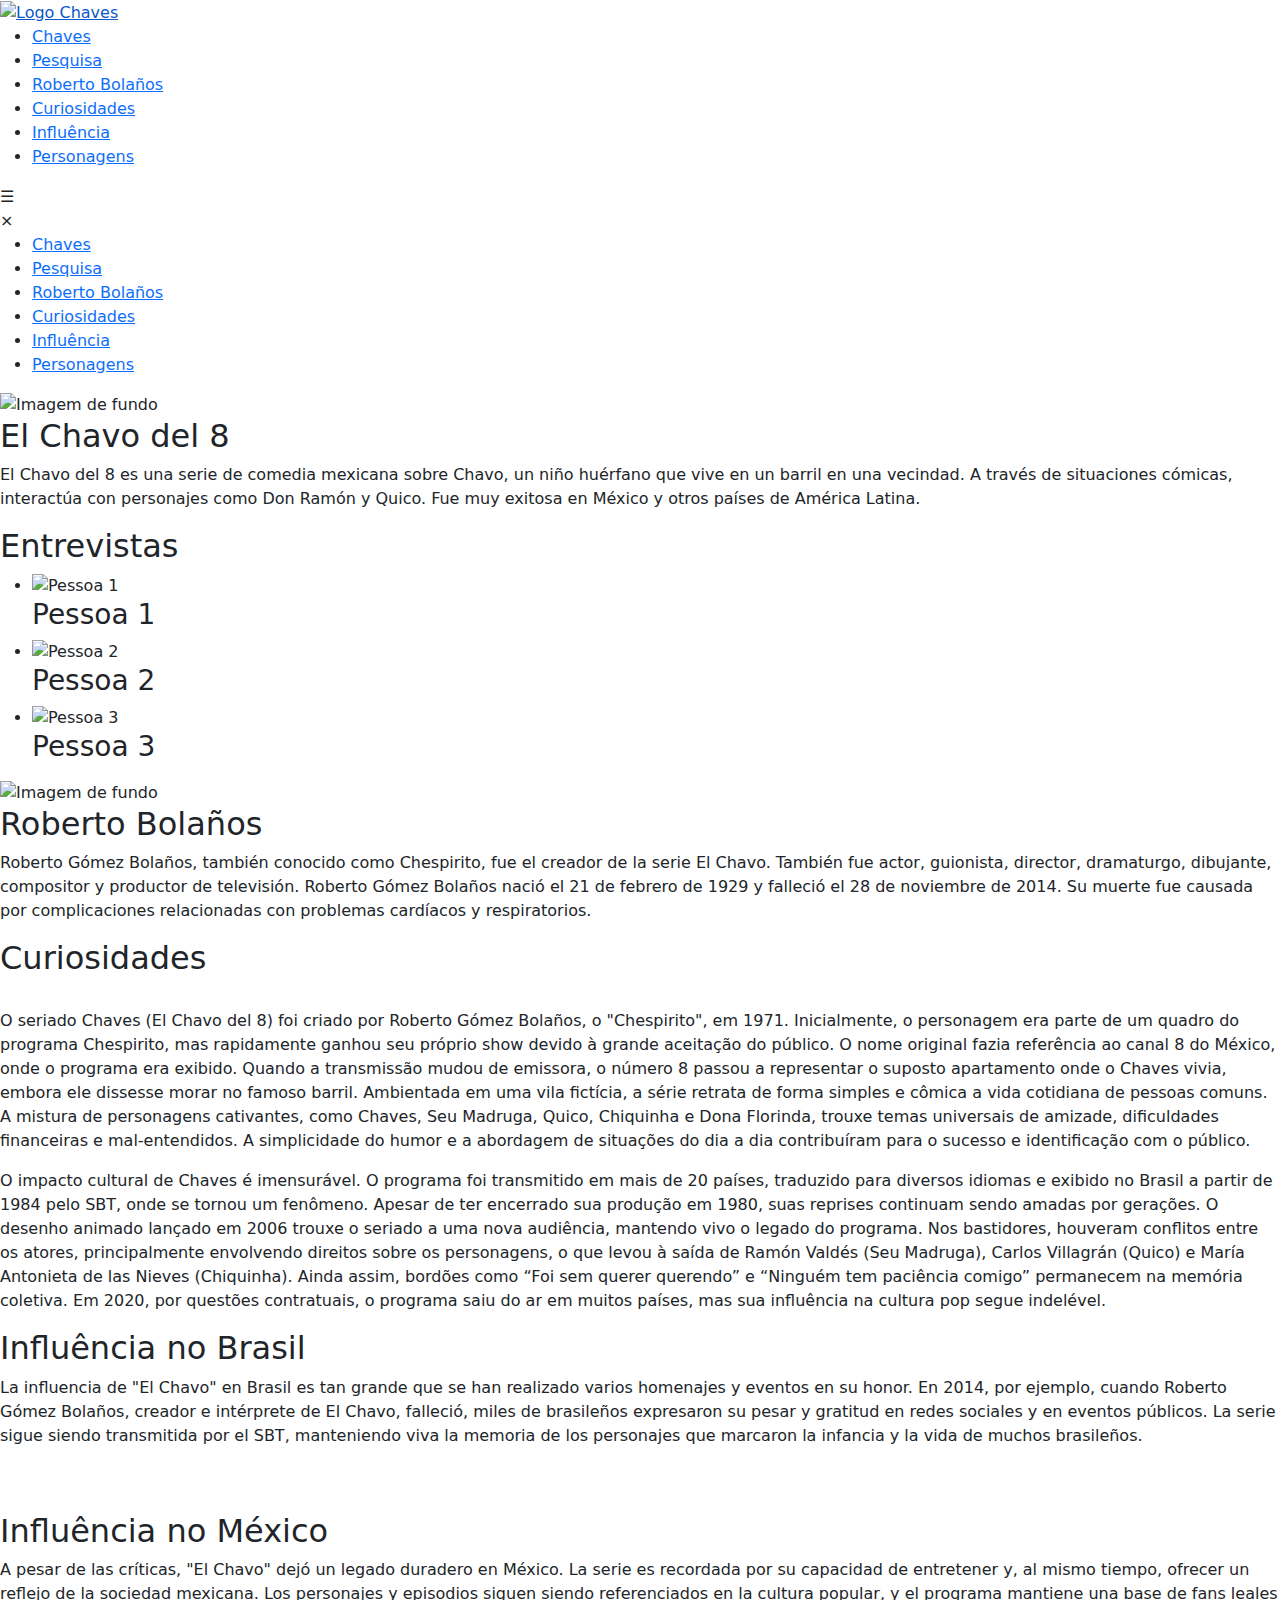
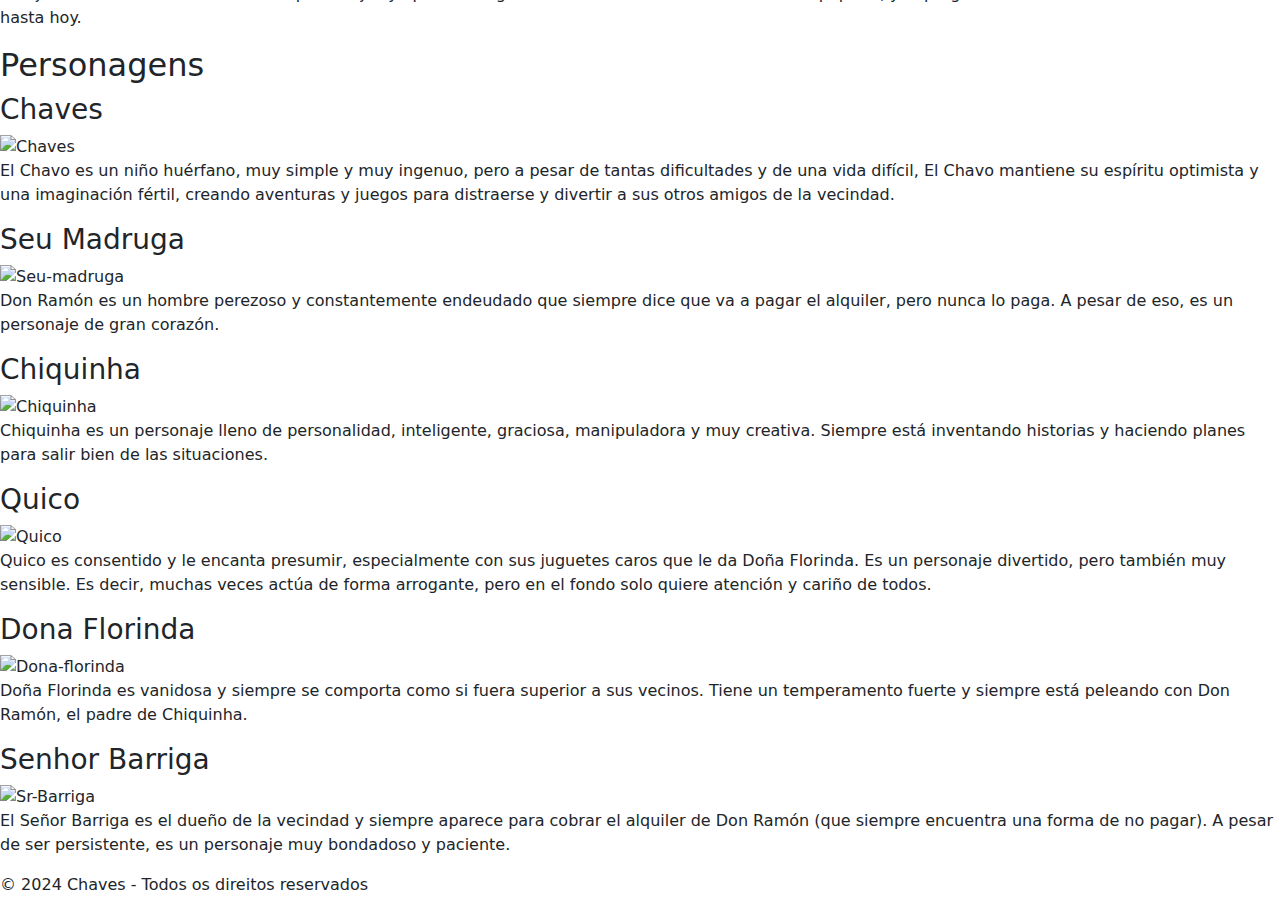
==== index.html @ 08358037 "Primeiro commit" ====
<!--Maria Isabel, Joyce, Mariana, Anna, Giovanna, Marcelo-->


<!DOCTYPE html>
<html lang="pt-br">
<head>
  <meta charset="UTF-8">
  <meta name="viewport" content="width=device-width, initial-scale=1.0">
  <link href="https://cdn.jsdelivr.net/npm/bootstrap@5.3.3/dist/css/bootstrap.min.css" rel="stylesheet" integrity="sha384-QWTKZyjpPEjISv5WaRU9OFeRpok6YctnYmDr5pNlyT2bRjXh0JMhjY6hW+ALEwIH" crossorigin="anonymous">
    <script src="https://cdn.jsdelivr.net/npm/bootstrap@5.3.3/dist/js/bootstrap.bundle.min.js" integrity="sha384-YvpcrYf0tY3lHB60NNkmXc5s9fDVZLESaAA55NDzOxhy9GkcIdslK1eN7N6jIeHz" crossorigin="anonymous" defer></script>
    <link rel="stylesheet" href="https://cdn.jsdelivr.net/npm/bootstrap-icons@1.11.3/font/bootstrap-icons.min.css">
  <title>Chaves</title>
  <link rel="stylesheet" href="style.css">
</head>
<body>
  <!-- Header -->
  <header>
    <div class="logo">
        <a href="#main"><img src="img/Barril.png" alt="Logo Chaves"></a>
    </div>
    <nav>
      <ul>
        <li class="navLink"><a href="#main">Chaves</a></li>
        <li class="navLink"><a href="#pesquisa">Pesquisa</a></li>
        <li class="navLink"><a href="#roberto">Roberto Bolaños</a></li>
        <li class="navLink"><a href="#Curio">Curiosidades</a></li>
        <li class="navLink"><a href="#influencia">Influência</a></li>
        <li class="navLink"><a href="#personagens">Personagens</a></li>
      </ul>
    </nav>
    <div class="hamburger" id="hamburger" onclick="click()"> &#9776;
    </div>
  </header>

  <section id="Menu" class="hide">
    <span class="closeMenu" onclick="fechar()">&times;</span>
    <nav id="navHamburguer">
        <ul>
            <li class="navLink" onclick="link()"><a href="#main">Chaves</a></li>
            <li class="navLink" onclick="link()"><a href="#pesquisa">Pesquisa</a></li>
            <li class="navLink" onclick="link()"><a href="#roberto">Roberto Bolaños</a></li>
            <li class="navLink" onclick="link()"><a href="#curiosidades">Curiosidades</a></li>
            <li class="navLink" onclick="link()"><a href="#influencia">Influência</a></li>
            <li class="navLink" onclick="link()"><a href="#personagens">Personagens</a></li>
        </ul>
      </nav>
  </section>

  <!-- Main -->

  <main id="main">

    <section class="inicio">

        <img src="img/chavesssss.jpg" alt="Imagem de fundo" class="imagemfundo">

        <div class="texto-sobre-imagem">
            <h2>El Chavo del 8</h2>

            <p>El Chavo del 8 es una serie de comedia mexicana sobre Chavo, un niño huérfano que vive en un barril en una vecindad. A través de situaciones cómicas, interactúa con personajes como Don Ramón y Quico. Fue muy exitosa en México y otros países de América Latina.</p>
        </div>
    </section>
    
<!--Entrevistas-->

  <!-- Entrevistas -->
<section class="pessoas" id="pesquisa">
    <h2>Entrevistas</h2>
    <ul class="pesq">
        <li>
            <img src="img/avatar1.webp" alt="Pessoa 1" class="image-pessoa open-modal" data-target="modal1">
            <span class="texto-pessoa">
                <h3>Pessoa 1</h3>
            </span>
        </li>
        <li>
            <img src="img/avatar2.png" alt="Pessoa 2" class="image-pessoa open-modal" data-target="modal2">
            <span class="texto-pessoa">
                <h3>Pessoa 2</h3>
            </span>
        </li>
        <li>
            <img src="img/avatar3.png" alt="Pessoa 3" class="image-pessoa open-modal" data-target="modal3">
            <span class="texto-pessoa">
                <h3>Pessoa 3</h3>
            </span>
        </li>
    </ul>

    
</section>

<section class="bolanos" id="roberto">

        <img src="img/bolanos2.png" alt="Imagem de fundo" id="bolanos" class="bolanosFundo">

        <div class="texto-sobre-imagemBolanos">
            <h2>Roberto Bolaños</h2>

            <p>
                Roberto Gómez Bolaños, también conocido como Chespirito, fue el creador de la serie El Chavo.
                También fue actor, guionista, director, dramaturgo, dibujante, compositor y productor de televisión.
                Roberto Gómez Bolaños nació el 21 de febrero de 1929 y falleció el 28 de noviembre de 2014.
                Su muerte fue causada por complicaciones relacionadas con problemas cardíacos y respiratorios. 
            </p>
        </div>
    </section>

<!-- Modals -->
<div id="modal1" class="modal">
    <div class="modal-content">
        <span class="close">&times;</span>
        <h2>¿Qué impacto tuvo esta serie en tu infancia/adolescencia?</h2>
        <p>Cuando era niño, la serie era una válvula de escape para una realidad no tan agradable, dejándome contento. Hoy en día, veo algunas críticas que me hacen reflexionar sobre mí mismo, aunque esas bromas escritas hace tanto tiempo todavía me hagan reír y continúan trayendo críticas que se ajustan al mundo actual.</p>
    </div>
</div>

<div id="modal2" class="modal">
    <div class="modal-content">
        <span class="close">&times;</span>
        <h2>¿Cuál fue el impacto de 'Chaves' en tu infancia? ¿Cómo influyó la serie en tu visión del mundo?</h2>
        <p>Cuando era niño, 'Chaves' era una de mis series favoritas. Siempre la veía con mi familia, y eso se convirtió en un momento de unión. Las situaciones cómicas y, al mismo tiempo, la inocencia de los personajes me enseñaron la importancia de mantener una actitud positiva ante la vida, incluso cuando las cosas no salen como esperamos. Además, los valores de amistad y honestidad transmitidos por Chaves y sus amigos continúan conmigo hasta hoy. La serie me hizo darme cuenta de que, a pesar de las dificultades, siempre hay espacio para la alegría y la solidaridad.</p>
    </div>
</div>

<div id="modal3" class="modal">
    <div class="modal-content">
        <span class="close">&times;</span>
        <h2>¿Cómo influyó la serie 'Chaves' en tu percepción sobre el humor y la crítica social?</h2>
        <p>La serie 'Chaves' me enseñó que el humor puede ser una herramienta poderosa para reflexionar sobre la sociedad. Aunque las bromas y las situaciones graciosas eran muy simples, siempre tenían un fondo de crítica social sutil, como las relaciones de poder entre los personajes o cómo las dificultades de la vida se trataban con ligereza. Crecí entendiendo que el humor no solo sirve para hacer reír a la gente, sino también para provocar reflexión y empatía. 'Chaves' me mostró que el humor no es solo para hacer reír, sino también para cuestionar ciertas realidades y ofrecer consuelo.</p>
    </div>
</div>

<div id="Curio"></div>
<div id="Curiosidades">
    <h2>Curiosidades</h2>
    <div id="displaycurio">
    <div>
        <img src="img/chavesgrupo.avif" alt="" class="imageCuri"> 
    </div>
    <div class="contentTxt">
        <p>
            O seriado Chaves (El Chavo del 8) foi criado por Roberto Gómez Bolaños, o "Chespirito", em 1971. Inicialmente, o personagem era parte de um quadro do programa Chespirito, mas rapidamente ganhou seu próprio show devido à grande aceitação do público. O nome original fazia referência ao canal 8 do México, onde o programa era exibido. Quando a transmissão mudou de emissora, o número 8 passou a representar o suposto apartamento onde o Chaves vivia, embora ele dissesse morar no famoso barril.
            Ambientada em uma vila fictícia, a série retrata de forma simples e cômica a vida cotidiana de pessoas comuns. A mistura de personagens cativantes, como Chaves, Seu Madruga, Quico, Chiquinha e Dona Florinda, trouxe temas universais de amizade, dificuldades financeiras e mal-entendidos. A simplicidade do humor e a abordagem de situações do dia a dia contribuíram para o sucesso e identificação com o público.
        </p>
    </div>
    </div>
    <div class="contentTxt">
    <p>
        O impacto cultural de Chaves é imensurável. O programa foi transmitido em mais de 20 países, traduzido para diversos idiomas e exibido no Brasil a partir de 1984 pelo SBT, onde se tornou um fenômeno. Apesar de ter encerrado sua produção em 1980, suas reprises continuam sendo amadas por gerações. O desenho animado lançado em 2006 trouxe o seriado a uma nova audiência, mantendo vivo o legado do programa.
        Nos bastidores, houveram conflitos entre os atores, principalmente envolvendo direitos sobre os personagens, o que levou à saída de Ramón Valdés (Seu Madruga), Carlos Villagrán (Quico) e María Antonieta de las Nieves (Chiquinha). Ainda assim, bordões como “Foi sem querer querendo” e “Ninguém tem paciência comigo” permanecem na memória coletiva. Em 2020, por questões contratuais, o programa saiu do ar em muitos países, mas sua influência na cultura pop segue indelével.
    </p>
   </div>
</div>

   <!--InfluÊNCIAS-->

<section class="influencia" id="influencia">

    <div class="conteudo">
        <div class="texto">
            <h2>Influência no Brasil</h2>
            <p>La influencia de "El Chavo" en Brasil es tan grande que se han realizado varios homenajes y eventos en su honor. En 2014, por ejemplo, cuando Roberto Gómez Bolaños, creador e intérprete de El Chavo, falleció, miles de brasileños expresaron su pesar y gratitud en redes sociales y en eventos públicos. La serie sigue siendo transmitida por el SBT, manteniendo viva la memoria de los personajes que marcaron la infancia y la vida de muchos brasileños.</p>
        </div>
        <div class="carousel slide carousel-fade carousel-dark img"   data-bs-ride="carousel" id="ads" data-bs-touch="false">
            <div class="carousel-inner">
                <div class="carousel-item active" data-bs-interval="3000">
                    <img src="img/brasil3.png" class="fundobrasil" alt="">
                </div>
                <div class="carousel-item"  data-bs-interval="3000">
                    <img src="img/brasil2.jpeg"  class="fundobrasil" alt="" class="d-block w-100">
                </div>
    
                <div class="carousel-item"  data-bs-interval="3000">
                    <img src="img/Brasil.jpg"  class="fundobrasil">    
                </div>
            </div>
        </div>
        
    </div>


</section>


<section class="influencia2">
    <div class="conteudo2">
        <div class="carousel slide carousel-fade carousel-dark img2" data-bs-ride="carousel" id="ads" data-bs-touch="false">
            <div class="carousel-inner">
                <div class="carousel-item active" data-bs-interval="3000">
                    <img src="img/Mexico.jpeg" class="fundomexico" alt="">
                </div>
                <div class="carousel-item" data-bs-interval="3000">
                    <img src="img/mexico2.jpg" class="fundomexico" alt="" class="d-block w-100">
                </div>
    
                <div class="carousel-item" data-bs-interval="3000">
                    <img src="img/mexico3.jpg" class="fundomexico">    
                </div>
            </div>
        </div>
        <div class="texto2">
            <h2>Influência no México</h2>
            <p>A pesar de las críticas, "El Chavo" dejó un legado duradero en México. La serie es recordada por su capacidad de entretener y, al mismo tiempo, ofrecer un reflejo de la sociedad mexicana. Los personajes y episodios siguen siendo referenciados en la cultura popular, y el programa mantiene una base de fans leales hasta hoy.</p>
        </div>
    </div>
</section>

 


<!--Cartões-->

<div class="textocartao" id="personagens">
    <h2>Personagens</h2>
</div>

<section class="cartoes">

 

    <div class="cartoestotal">

        <div class="cartao">
            <h3>Chaves</h3>
            <img src="img/chaves.jpg" alt="Chaves">
        <p>El Chavo es un niño huérfano, muy simple y muy ingenuo, pero a pesar de tantas dificultades y de una vida difícil, El Chavo mantiene su espíritu optimista y una imaginación fértil, creando aventuras y juegos para distraerse y divertir a sus otros amigos de la vecindad.</p>
        </div>

        <div class="cartao">
            <h3>Seu Madruga</h3>
            <img src="img/seumadruga.png" alt="Seu-madruga">
            <p>Don Ramón es un hombre perezoso y constantemente endeudado que siempre dice que va a pagar el alquiler, pero nunca lo paga. A pesar de eso, es un personaje de gran corazón.</p>
        </div>

        <div class="cartao">
            <h3>Chiquinha</h3>
            <img src="img/chiquinha.png" alt="Chiquinha">
            <p>Chiquinha es un personaje lleno de personalidad, inteligente, graciosa, manipuladora y muy creativa. Siempre está inventando historias y haciendo planes para salir bien de las situaciones.</p>
        </div>

    </div>

</section>



<section class="cartoes2">

    <div class="cartoestotal2">

        <div class="cartao">
            <h3>Quico</h3>
            <img src="img/quico.webp" alt="Quico">
            <p>Quico es consentido y le encanta presumir, especialmente con sus juguetes caros que le da Doña Florinda. Es un personaje divertido, pero también muy sensible.  Es decir, muchas veces actúa de forma arrogante, pero en el fondo solo quiere atención y cariño de todos.</p>
        </div>

        <div class="cartao">
            <h3>Dona Florinda</h3>
            <img src="img/donaflorinda.webp" alt="Dona-florinda">
            <p>Doña Florinda es vanidosa y siempre se comporta como si fuera superior a sus vecinos. Tiene un temperamento fuerte y siempre está peleando con Don Ramón, el padre de Chiquinha. </p>
        </div>

        <div class="cartao">
            <h3>Senhor Barriga</h3>
            <img src="img/srbarriga.jpg" alt="Sr-Barriga">
            <p>El Señor Barriga es el dueño de la vecindad y siempre aparece para cobrar el alquiler de Don Ramón (que siempre encuentra una forma de no pagar). A pesar de ser persistente, es un personaje muy bondadoso y paciente.</p>
        </div>

    </div>

</section>

  </main>

  <!-- Rodapé -->
  <footer>
    <p>&copy; 2024 Chaves - Todos os direitos reservados</p>
  </footer>
  <script src="script.js"></script>

</body>
</html>
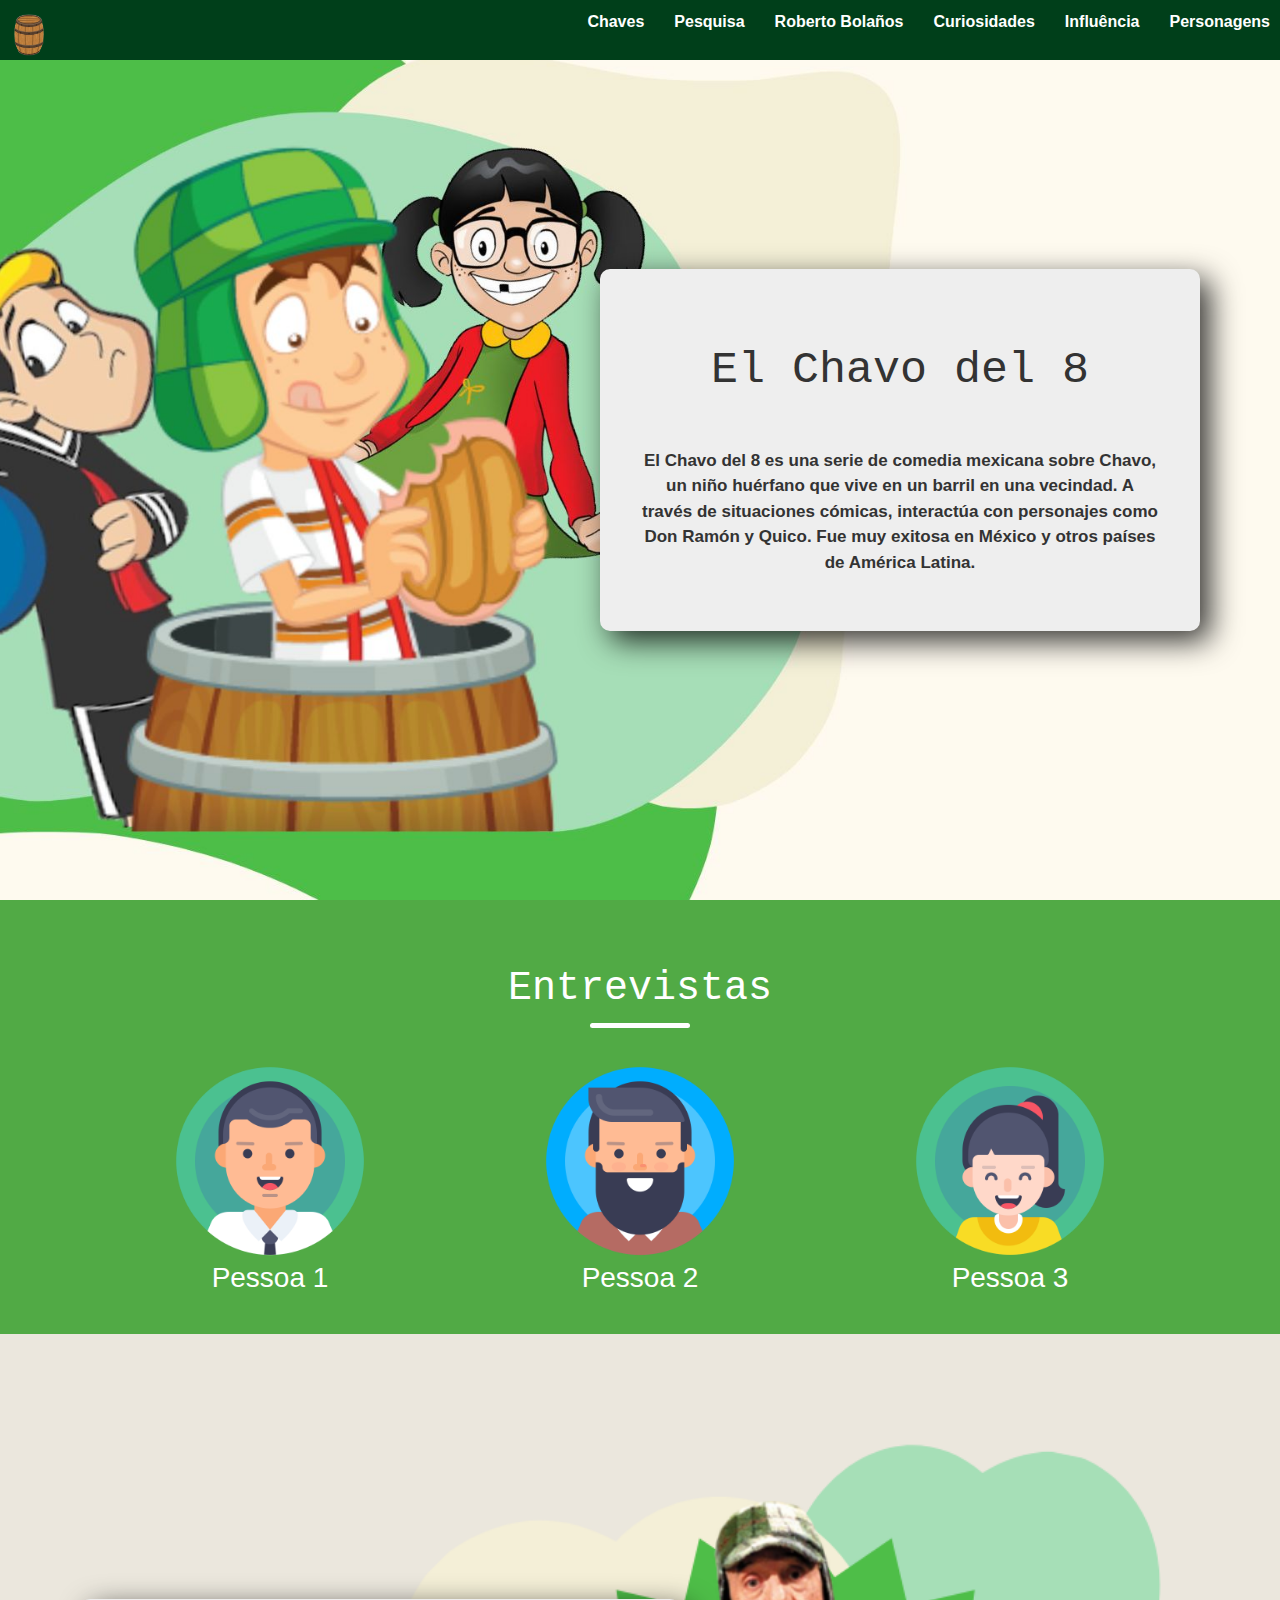
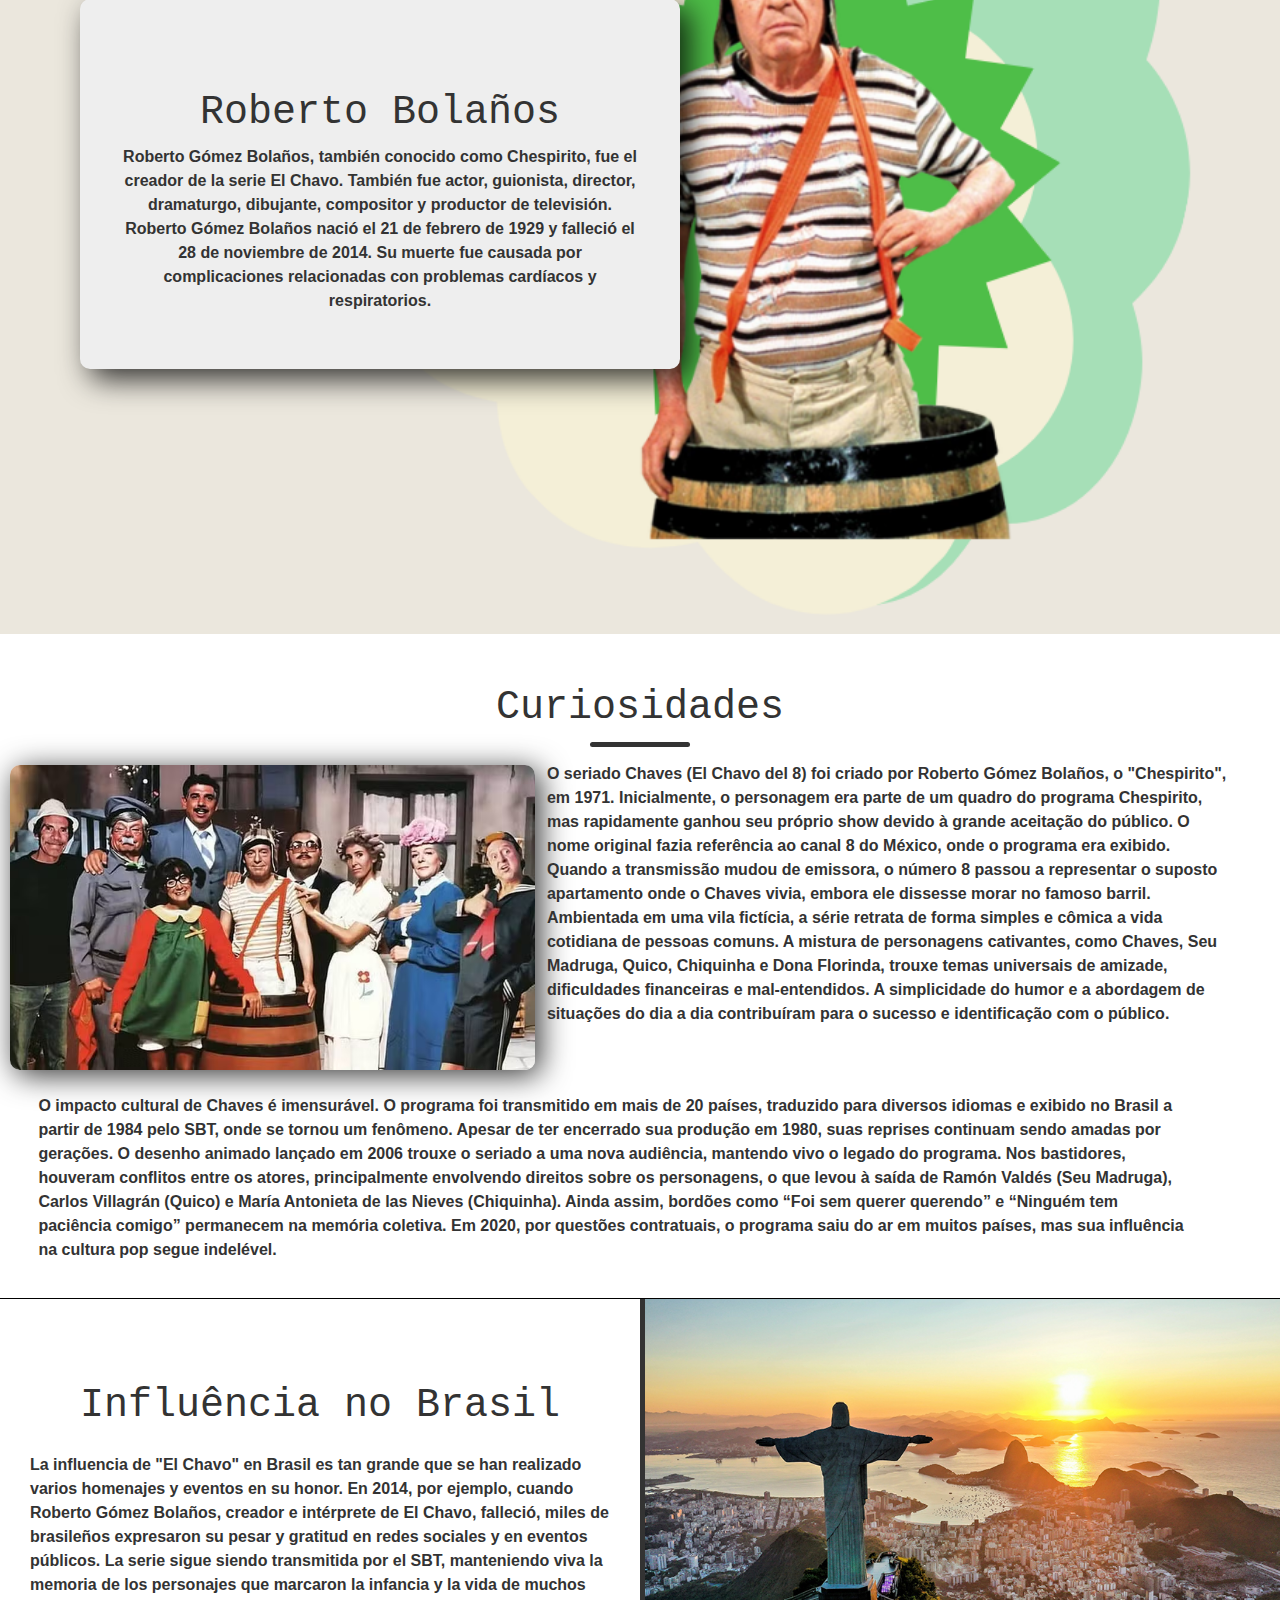
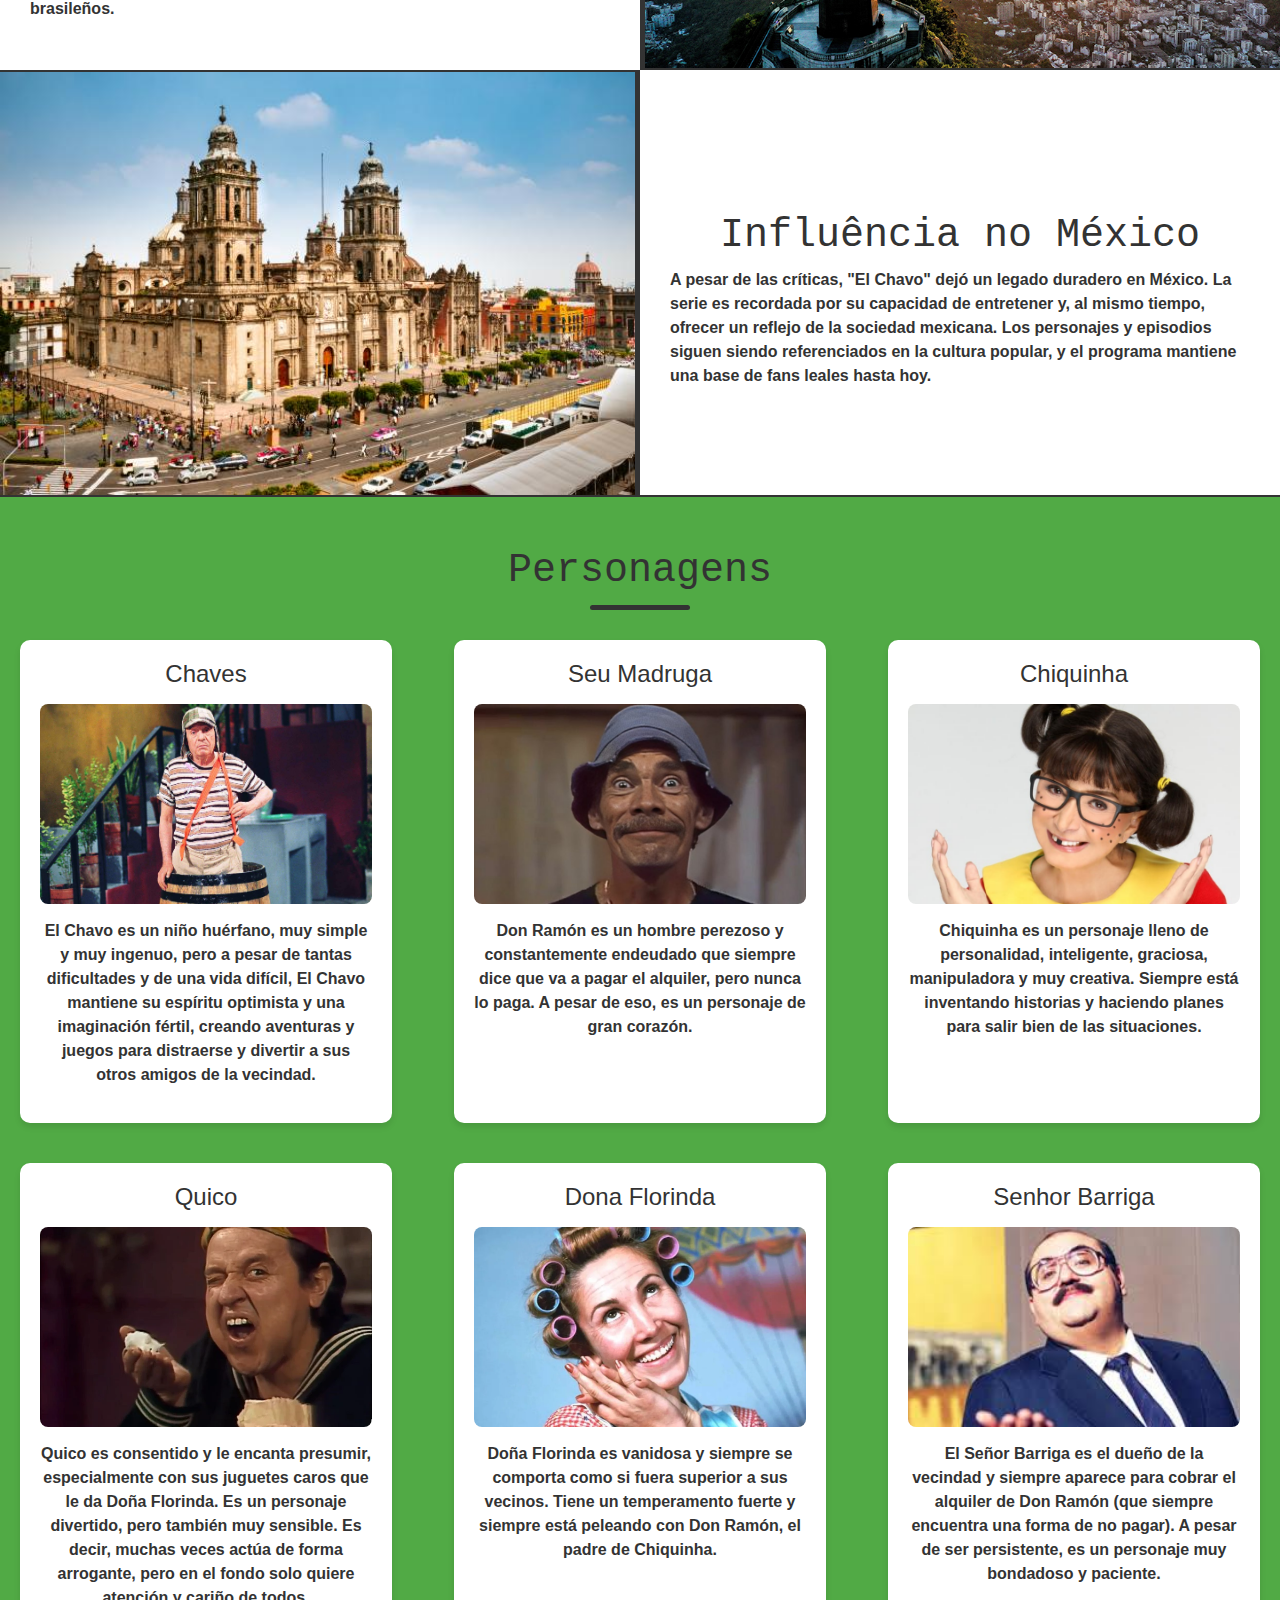
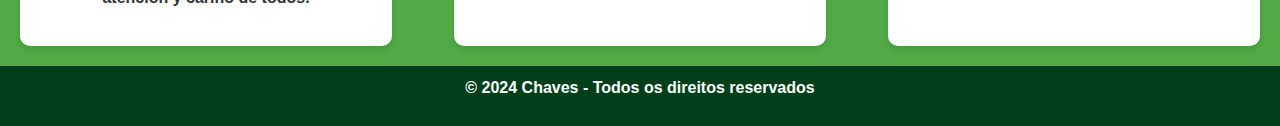
==== commit 85fa8d8b: "Fotos adicionadas" ====
--- a/index.html
+++ b/index.html
@@ -10,13 +10,13 @@
     <script src="https://cdn.jsdelivr.net/npm/bootstrap@5.3.3/dist/js/bootstrap.bundle.min.js" integrity="sha384-YvpcrYf0tY3lHB60NNkmXc5s9fDVZLESaAA55NDzOxhy9GkcIdslK1eN7N6jIeHz" crossorigin="anonymous" defer></script>
     <link rel="stylesheet" href="https://cdn.jsdelivr.net/npm/bootstrap-icons@1.11.3/font/bootstrap-icons.min.css">
   <title>Chaves</title>
-  <link rel="stylesheet" href="style.css">
+  <link rel="stylesheet" href="../Site espanhol chaves/style.css">
 </head>
 <body>
   <!-- Header -->
   <header>
     <div class="logo">
-        <a href="#main"><img src="img/Barril.png" alt="Logo Chaves"></a>
+        <a href="#main"><img src="Site espanhol chaves/img/Barril.png" alt="Logo Chaves"></a>
     </div>
     <nav>
       <ul>
@@ -52,7 +52,7 @@
 
     <section class="inicio">
 
-        <img src="img/chavesssss.jpg" alt="Imagem de fundo" class="imagemfundo">
+        <img src="Site espanhol chaves/img/chavesssss.jpg" alt="Imagem de fundo" class="imagemfundo">
 
         <div class="texto-sobre-imagem">
             <h2>El Chavo del 8</h2>
@@ -68,19 +68,19 @@
     <h2>Entrevistas</h2>
     <ul class="pesq">
         <li>
-            <img src="img/avatar1.webp" alt="Pessoa 1" class="image-pessoa open-modal" data-target="modal1">
+            <img src="Site espanhol chaves/img/avatar1.webp" alt="Pessoa 1" class="image-pessoa open-modal" data-target="modal1">
             <span class="texto-pessoa">
                 <h3>Pessoa 1</h3>
             </span>
         </li>
         <li>
-            <img src="img/avatar2.png" alt="Pessoa 2" class="image-pessoa open-modal" data-target="modal2">
+            <img src="Site espanhol chaves/img/avatar2.png" alt="Pessoa 2" class="image-pessoa open-modal" data-target="modal2">
             <span class="texto-pessoa">
                 <h3>Pessoa 2</h3>
             </span>
         </li>
         <li>
-            <img src="img/avatar3.png" alt="Pessoa 3" class="image-pessoa open-modal" data-target="modal3">
+            <img src="Site espanhol chaves/img/avatar3.png" alt="Pessoa 3" class="image-pessoa open-modal" data-target="modal3">
             <span class="texto-pessoa">
                 <h3>Pessoa 3</h3>
             </span>
@@ -92,7 +92,7 @@
 
 <section class="bolanos" id="roberto">
 
-        <img src="img/bolanos2.png" alt="Imagem de fundo" id="bolanos" class="bolanosFundo">
+        <img src="Site espanhol chaves/img/bolanos2.png" alt="Imagem de fundo" id="bolanos" class="bolanosFundo">
 
         <div class="texto-sobre-imagemBolanos">
             <h2>Roberto Bolaños</h2>
@@ -136,7 +136,7 @@
     <h2>Curiosidades</h2>
     <div id="displaycurio">
     <div>
-        <img src="img/chavesgrupo.avif" alt="" class="imageCuri"> 
+        <img src="Site espanhol chaves/img/chavesgrupo.avif" alt="" class="imageCuri"> 
     </div>
     <div class="contentTxt">
         <p>
@@ -165,14 +165,14 @@
         <div class="carousel slide carousel-fade carousel-dark img"   data-bs-ride="carousel" id="ads" data-bs-touch="false">
             <div class="carousel-inner">
                 <div class="carousel-item active" data-bs-interval="3000">
-                    <img src="img/brasil3.png" class="fundobrasil" alt="">
+                    <img src="Site espanhol chaves/img/brasil3.png" class="fundobrasil" alt="">
                 </div>
                 <div class="carousel-item"  data-bs-interval="3000">
-                    <img src="img/brasil2.jpeg"  class="fundobrasil" alt="" class="d-block w-100">
+                    <img src="Site espanhol chaves/img/brasil2.jpeg"  class="fundobrasil" alt="" class="d-block w-100">
                 </div>
     
                 <div class="carousel-item"  data-bs-interval="3000">
-                    <img src="img/Brasil.jpg"  class="fundobrasil">    
+                    <img src="Site espanhol chaves/img/Brasil.jpg"  class="fundobrasil">    
                 </div>
             </div>
         </div>
@@ -188,14 +188,14 @@
         <div class="carousel slide carousel-fade carousel-dark img2" data-bs-ride="carousel" id="ads" data-bs-touch="false">
             <div class="carousel-inner">
                 <div class="carousel-item active" data-bs-interval="3000">
-                    <img src="img/Mexico.jpeg" class="fundomexico" alt="">
+                    <img src="Site espanhol chaves/img/Mexico.jpeg" class="fundomexico" alt="">
                 </div>
                 <div class="carousel-item" data-bs-interval="3000">
-                    <img src="img/mexico2.jpg" class="fundomexico" alt="" class="d-block w-100">
+                    <img src="Site espanhol chaves/img/mexico2.jpg" class="fundomexico" alt="" class="d-block w-100">
                 </div>
     
                 <div class="carousel-item" data-bs-interval="3000">
-                    <img src="img/mexico3.jpg" class="fundomexico">    
+                    <img src="Site espanhol chaves/img/mexico3.jpg" class="fundomexico">    
                 </div>
             </div>
         </div>
@@ -223,19 +223,19 @@
 
         <div class="cartao">
             <h3>Chaves</h3>
-            <img src="img/chaves.jpg" alt="Chaves">
+            <img src="Site espanhol chaves/img/chaves.jpg" alt="Chaves">
         <p>El Chavo es un niño huérfano, muy simple y muy ingenuo, pero a pesar de tantas dificultades y de una vida difícil, El Chavo mantiene su espíritu optimista y una imaginación fértil, creando aventuras y juegos para distraerse y divertir a sus otros amigos de la vecindad.</p>
         </div>
 
         <div class="cartao">
             <h3>Seu Madruga</h3>
-            <img src="img/seumadruga.png" alt="Seu-madruga">
+            <img src="Site espanhol chaves/img/seumadruga.png" alt="Seu-madruga">
             <p>Don Ramón es un hombre perezoso y constantemente endeudado que siempre dice que va a pagar el alquiler, pero nunca lo paga. A pesar de eso, es un personaje de gran corazón.</p>
         </div>
 
         <div class="cartao">
             <h3>Chiquinha</h3>
-            <img src="img/chiquinha.png" alt="Chiquinha">
+            <img src="Site espanhol chaves/img/chiquinha.png" alt="Chiquinha">
             <p>Chiquinha es un personaje lleno de personalidad, inteligente, graciosa, manipuladora y muy creativa. Siempre está inventando historias y haciendo planes para salir bien de las situaciones.</p>
         </div>
 
@@ -251,19 +251,19 @@
 
         <div class="cartao">
             <h3>Quico</h3>
-            <img src="img/quico.webp" alt="Quico">
+            <img src="Site espanhol chaves/img/quico.webp" alt="Quico">
             <p>Quico es consentido y le encanta presumir, especialmente con sus juguetes caros que le da Doña Florinda. Es un personaje divertido, pero también muy sensible.  Es decir, muchas veces actúa de forma arrogante, pero en el fondo solo quiere atención y cariño de todos.</p>
         </div>
 
         <div class="cartao">
             <h3>Dona Florinda</h3>
-            <img src="img/donaflorinda.webp" alt="Dona-florinda">
+            <img src="Site espanhol chaves/img/donaflorinda.webp" alt="Dona-florinda">
             <p>Doña Florinda es vanidosa y siempre se comporta como si fuera superior a sus vecinos. Tiene un temperamento fuerte y siempre está peleando con Don Ramón, el padre de Chiquinha. </p>
         </div>
 
         <div class="cartao">
             <h3>Senhor Barriga</h3>
-            <img src="img/srbarriga.jpg" alt="Sr-Barriga">
+            <img src="Site espanhol chaves/img/srbarriga.jpg" alt="Sr-Barriga">
             <p>El Señor Barriga es el dueño de la vecindad y siempre aparece para cobrar el alquiler de Don Ramón (que siempre encuentra una forma de no pagar). A pesar de ser persistente, es un personaje muy bondadoso y paciente.</p>
         </div>
 
@@ -277,7 +277,7 @@
   <footer>
     <p>&copy; 2024 Chaves - Todos os direitos reservados</p>
   </footer>
-  <script src="script.js"></script>
+  <script src="Site espanhol chaves/script.js"></script>
 
 </body>
 </html>
--- a/Site espanhol chaves/style.css
+++ b/Site espanhol chaves/style.css
@@ -0,0 +1,741 @@
+@charset "UTF-8";
+
+* 
+{
+    margin: 0;
+    padding: 0;
+    box-sizing: border-box;
+  }
+  
+  body {
+    font-family: Arial, sans-serif;
+    font-weight: bold;
+    color: #333;
+  }
+
+  h2 {
+    font-family: Lucida, monospace;
+  }
+  .overFlow{
+    overflow: hidden;
+  }
+
+  html{
+    scroll-behavior: smooth;
+  }
+
+  .hide{
+    display: none !important;
+  }
+
+    #Menu{
+    display: flex;
+    background-color: #333;
+    position: fixed;
+    z-index: 5;
+    width: 100%;
+    height: 100%;
+}
+
+  #Menu > nav > ul{
+    list-style: none;
+    height: 100%;
+    display: flex;
+    gap: 30px;
+    flex-direction: column;
+    width: 100%;
+    align-items: center;
+    justify-content: space-around;
+  } 
+
+  #Menu nav a {
+    color: #fff;
+    text-decoration: none;
+  }
+
+  #Menu a:hover{
+    transform: scale(1.3);
+    transition: 0.5s;
+  }
+
+  .closeMenu {
+    color: #aaa;
+    float: right;
+    font-size: 28px;
+    font-weight: bold;
+    height: min-content;
+    padding-left: 20px;
+}
+
+.closeMenu:hover,
+.closeMenu:focus {
+    color: black;
+    text-decoration: none;
+    cursor: pointer;
+}
+
+#navHamburguer{
+    width: 100%;
+}
+
+  /*====================*/
+  
+  header {
+    background-color: #003f1a;
+    color: #fff;
+    display: flex;
+    justify-content: space-between;
+    align-items: stretch;
+    padding: 10px;
+    position: fixed;
+    top: 0;
+    z-index: 2;
+    width: 100%;
+    height: 60px;
+  }
+  
+  header .logo img {
+    height: 50px;
+  }
+  
+  header nav ul {
+    list-style: none;
+    display: flex;
+    gap: 30px;
+  }
+  
+  header nav a {
+    color: #fff;
+    text-decoration: none;
+  }
+  
+  header .hamburger {
+    display: none;
+    font-size: 30px;
+    cursor: pointer;
+  }
+
+  .navLink:hover{
+    transform: scale(1.3);
+    transition: 0.5s;
+  }
+  
+  /*====================*/
+
+  .inicio {
+    position: relative; 
+    height: 100vh; 
+    display: flex;
+    justify-content: center; 
+    align-items: center; 
+    padding: 20px;
+}
+
+.imagemfundo {
+    position: absolute; 
+    top: 0;
+    left: 0;
+    width: 100%;
+    height: 100%;
+    object-fit: cover; 
+    z-index: -1; 
+
+}
+
+.texto-sobre-imagem {
+    background-color: rgb(238, 238, 238); 
+    padding: 40px;
+    border-radius: 10px; 
+    box-shadow: 10px 10px 30px rgba(0, 0, 0, 0.8); 
+    max-width: 600px; 
+    text-align: center; 
+    color: #333; 
+    position: absolute;
+    right: 80px;
+}
+
+.texto-sobre-imagem h2 {
+    font-size: 45px; 
+    margin-bottom: 50px;
+    margin-top: -15px;
+}
+
+.texto-sobre-imagem p {
+    font-size: 17px;
+    line-height: 1.5;
+}
+
+
+
+.texto-sobre-imagemBolanos {
+    background-color: rgb(238, 238, 238); 
+    padding: 40px;
+    border-radius: 10px; 
+    box-shadow: 10px 10px 30px rgba(0, 0, 0, 0.8); 
+    max-width: 600px; 
+    text-align: center; 
+    color: #333; 
+    position: absolute;
+    left: 80px;
+}
+
+
+.bolanos {
+    position: relative; 
+    height: 100vh; 
+    display: flex;
+    justify-content: center; 
+    align-items: center; 
+    padding: 20px;
+}
+
+.bolanosFundo {
+    position: absolute; 
+    top: 0;
+    left: 0;
+    width: 100%;
+    height: 100%;
+    object-fit: cover; 
+    z-index: -1; 
+    min-width: 100%;
+}
+
+/*==Entrevistas==*/
+
+
+.pessoas {
+    padding: 15px 0 15px 0;
+    font-size: 30px;
+    text-align: center;
+    font-weight: bold;
+    color: white;
+    background-color: #51aa45;
+    width: 100%;
+}
+
+.pessoas h2{
+    padding-bottom: 25px;
+}
+
+.pessoas a {
+    text-decoration: none;
+    color: white;
+    padding-bottom: 25px;
+}
+
+.pessoas a:hover {
+    text-decoration: none;
+    color: var(--verdeclaro);
+    font-size: 30px;
+    transition: 0.3s;
+
+}
+
+h2 {
+    text-align: center;
+    font-size: 40px;
+    padding-top: 50px;
+}
+
+.pessoas .image-pessoa {
+    height: 200px;
+    width: 200px;
+}
+
+.image-pessoa{
+    cursor: pointer;
+}
+
+.pesq {
+    display: flex;
+    justify-content: space-evenly;
+    align-items: center;
+    padding: 0;
+    list-style: none;
+}
+.pesq > li {
+    text-align: center;
+}
+
+.pesq > li > a {
+    display: block;
+    margin-top: 10px;
+}
+
+.pessoas {
+    font-size: 30px;
+    text-align: center;
+    font-weight: bold;
+    color: white;
+    background-color: #51aa45;
+    width: 100%;
+}
+
+.pessoas h2 {
+    padding-bottom: 25px;
+}
+
+.pessoas h2::after{
+    content: "";
+    width: 100px;
+    height: 5px;
+    display: block;
+    margin: 10px auto 0;
+    border-radius: 20px;
+    background-color: white;
+}
+
+.pessoas a {
+    text-decoration: none;
+    color: white;
+    padding-bottom: 25px;
+}
+
+.pessoas a:hover {
+    text-decoration: none;
+    color: var(--verdeclaro);
+    font-size: 30px;
+    transition: 0.3s;
+}
+
+.pessoas .image-pessoa {
+    height: 200px;
+    width: 200px;
+}
+
+.pesq {
+    display: flex;
+    justify-content: space-evenly;
+    align-items: center;
+    padding: 0;
+    list-style: none;
+}
+.pesq > li {
+    text-align: center;
+}
+
+.pesq > li > a {
+    display: block;
+    margin-top: 10px;
+}
+
+
+
+
+/* Estilo para o modal */
+.modal {
+    display: none;
+    position: fixed;
+    z-index: 3;
+    left: 0;
+    top: 0;
+    width: 100%;
+    height: 100%;
+    overflow: hidden;
+    background-color: rgba(0, 0, 0, 0.5);
+    align-items: center;
+}
+
+.modal-content {
+    background-color: #fff;
+    margin: 15% auto;
+    padding: 20px;
+    border: 1px solid #888;
+    width: 90%;
+    height: 90%;
+    max-width: 600px;
+    border-radius: 10px;
+}
+
+.close {
+    color: #aaa;
+    float: right;
+    font-size: 28px;
+    font-weight: bold;
+}
+
+.close:hover,
+.close:focus {
+    color: black;
+    text-decoration: none;
+    cursor: pointer;
+}
+
+
+/*CURIOSADADES*/
+#Curiosidades{
+    width: 100%;
+    height: min-content;
+    padding-bottom: 20px;
+    justify-content: center;
+    flex-direction: column;
+}
+
+#displaycurio{
+    display: flex;
+}
+
+.contentTxt{
+    display: flex;
+    width: 100%;
+}
+
+.contentTxt > p{
+    margin-top: 1%;
+    margin-left: 3%;
+    width: 90%;
+    height: min-content;
+}
+
+.imageCuri{
+    width: 100%;
+    border-radius: 10px; 
+    box-shadow: 5px 5px 30px rgba(0, 0, 0, 0.8); 
+    color: #333; 
+    margin: 2%;
+    /*border: 5px solid #003f1a;*/
+}
+
+#Curiosidades > h2::after{
+    content: "";
+    width: 100px;
+    height: 5px;
+    display: block;
+    margin: 10px auto 0;
+    border-radius: 20px;
+    background-color: #333;
+}
+
+/*======Influencias==========*/
+
+.influencia{
+    border-top: 1px solid black;
+}
+
+.influencia .conteudo {
+    display: flex;
+    align-items: center;
+    justify-content: space-between;
+
+  }
+  
+  .influencia .texto {
+    width: 50%; 
+    padding: 30px;
+  }
+
+  .texto h2{
+    padding-bottom: 15px;
+  }
+  
+  .fundobrasil {
+    width: 100%; 
+    height: 100%;
+    border-left: 5px solid #333;
+    border-bottom: 2px solid #333;
+  }
+
+  
+
+  .influencia2 .conteudo2 {
+    display: flex;
+    align-items: center;
+    justify-content: space-between;
+}
+
+.influencia2 .texto2 {
+    width: 50%;
+    padding: 30px;
+}
+
+.img, .img2{
+    width: 50%;
+    height: 100%;
+}
+
+.fundomexico {
+    width: 100%; 
+    height: 100%;
+    border-right: 5px solid #333;
+    border-top: 2px solid #333;
+}
+  
+
+
+/*=======Cartões=======*/
+
+.cartoes {
+    padding: 20px;
+    display: flex;
+    justify-content: space-between; 
+    gap: 20px;
+    background-color: #51aa45;
+    padding-top: 30px;
+
+}
+
+.cartoestotal {
+    display: flex;
+    flex-wrap: wrap; 
+    gap: 20px;
+    justify-content: space-between;
+}
+
+.cartao {
+    background-color: white; 
+    padding: 20px;
+    border-radius: 10px; 
+    width: 30%; 
+    box-shadow: 0 4px 6px rgba(0, 0, 0, 0.1); 
+    text-align: center; 
+    box-sizing: border-box; 
+}
+
+.cartao h3 {
+    font-size: 24px;
+    margin-bottom: 15px;
+    color: #333;
+}
+
+.cartao img {
+    width: 300px; 
+    height: 200px;
+    object-fit: cover; 
+    margin-bottom: 15px;
+    border-radius: 8px; 
+}
+
+.cartao p {
+    font-size: 16px;
+    line-height: 1.5;
+    font-weight: bold;
+    color: #333;
+}
+
+
+
+.cartoes2 {
+    padding: 20px;
+    display: flex;
+    justify-content: space-between; 
+    gap: 20px;
+    background-color: #51aa45;
+}
+
+.cartoestotal2 {
+    display: flex;
+    flex-wrap: wrap; 
+    gap: 20px;
+    justify-content: space-between;
+}
+
+.cartao {
+    background-color: white; 
+    padding: 20px;
+    border-radius: 10px; 
+    width: 30%; 
+    box-shadow: 0 4px 6px rgba(0, 0, 0, 0.1); 
+    text-align: center; 
+    box-sizing: border-box; 
+}
+
+.cartao h3 {
+    font-size: 24px;
+    margin-bottom: 15px;
+    color: #333;
+}
+
+.cartao img {
+    width: 100%; 
+    object-fit: cover; 
+    margin-bottom: 15px;
+    border-radius: 8px; 
+}
+
+.cartao p {
+    font-size: 16px;
+    line-height: 1.5;
+    font-weight: bold;
+    color: #333;
+}
+
+
+ .textocartao{
+    background-color: #51aa45;
+    border-top: 2px solid #333;
+ }
+
+ .textocartao::after{
+    content: "";
+    width: 100px;
+    height: 5px;
+    display: block;
+    margin: 10px auto 0;
+    border-radius: 20px;
+    background-color: #333;
+ }
+
+
+  /*====================*/
+  
+  
+  footer {
+    background-color: #003f1a;
+    color: #fff;
+    padding: 10px;
+    text-align: center;
+  }
+
+  /* Media Queries para Responsividade */
+
+@media (max-width: 768px) {
+
+    .bolanos {
+        position: relative;
+        height: min-content;
+        display: flex;
+        justify-content: center;
+        align-items: center;
+        padding: 20px;
+    }
+    .texto-sobre-imagemBolanos {
+        background-color: rgb(238, 238, 238);
+        padding: 40px;
+        border-radius: 10px;
+        box-shadow: 10px 10px 30px rgba(0, 0, 0, 0.8);
+        max-width: 600px;
+        text-align: center;
+        color: #333;
+        position: relative;
+        left: 0;
+    }
+
+    #contentTxt{
+        display: flex;
+        width: 100%;
+        flex-direction: column;
+    }
+    
+    #contentTxt > p{
+        padding: 5px;
+        width: 100%;
+        height: min-content;
+    }
+
+    .influencia .conteudo {
+        display: flex;
+        flex-direction: column;
+      }
+      .influencia2 .conteudo2 {
+        display: flex;
+        flex-direction: column-reverse;
+        }
+    
+    header nav ul {
+        display: none;
+    }
+
+    header .hamburger {
+        display: block;
+    }
+
+    .texto-sobre-imagem {
+        right: 20px;
+        padding: 20px;
+    }
+
+    .texto-sobre-imagem h2 {
+        font-size: 30px;
+    }
+
+    .texto-sobre-imagem p {
+        font-size: 15px;
+    }
+
+    .pessoas {
+        padding: 15px 20px;
+        font-size: 25px;
+    }
+
+    .pessoas ul {
+        flex-direction: column;
+        gap: 20px;
+    }
+    .influencia .texto, .img{
+        width: 100%;
+    }
+    .influencia2  .texto2,  .img2 {
+        width: 100%;
+    }
+
+    .textocartao h2 {
+        font-size: 30px;
+    }
+
+    .cartoes, .cartoes2 {
+        flex-direction: column;
+        gap: 20px;
+    }
+
+    .cartao {
+        margin: 0 auto;
+        width: 100%;
+    }
+
+    
+.imageCuri{
+    width: 100%;
+}
+
+#displaycurio{
+    display: block;
+}
+}
+
+@media (max-width: 480px) {
+    header .logo img {
+        height: 40px;
+    }
+
+    .texto-sobre-imagem {
+        padding: 10px;
+    }
+
+    .texto-sobre-imagem h2 {
+        font-size: 25px;
+    }
+
+    .texto-sobre-imagem p {
+        font-size: 14px;
+    }
+
+    .pessoas ul {
+        gap: 15px;
+    }
+
+    .pessoas .image-pessoa {
+        height: 150px;
+        width: 150px;
+    }
+
+    .pessoas {
+        font-size: 20px;
+    }
+
+    .cartoes, .cartoes2 {
+        gap: 10px;
+    }
+
+    .cartao {
+        padding: 10px;
+    }
+
+    
+.imageCuri{
+    width: 100%;
+}
+
+#displaycurio{
+    display: block;
+}
+}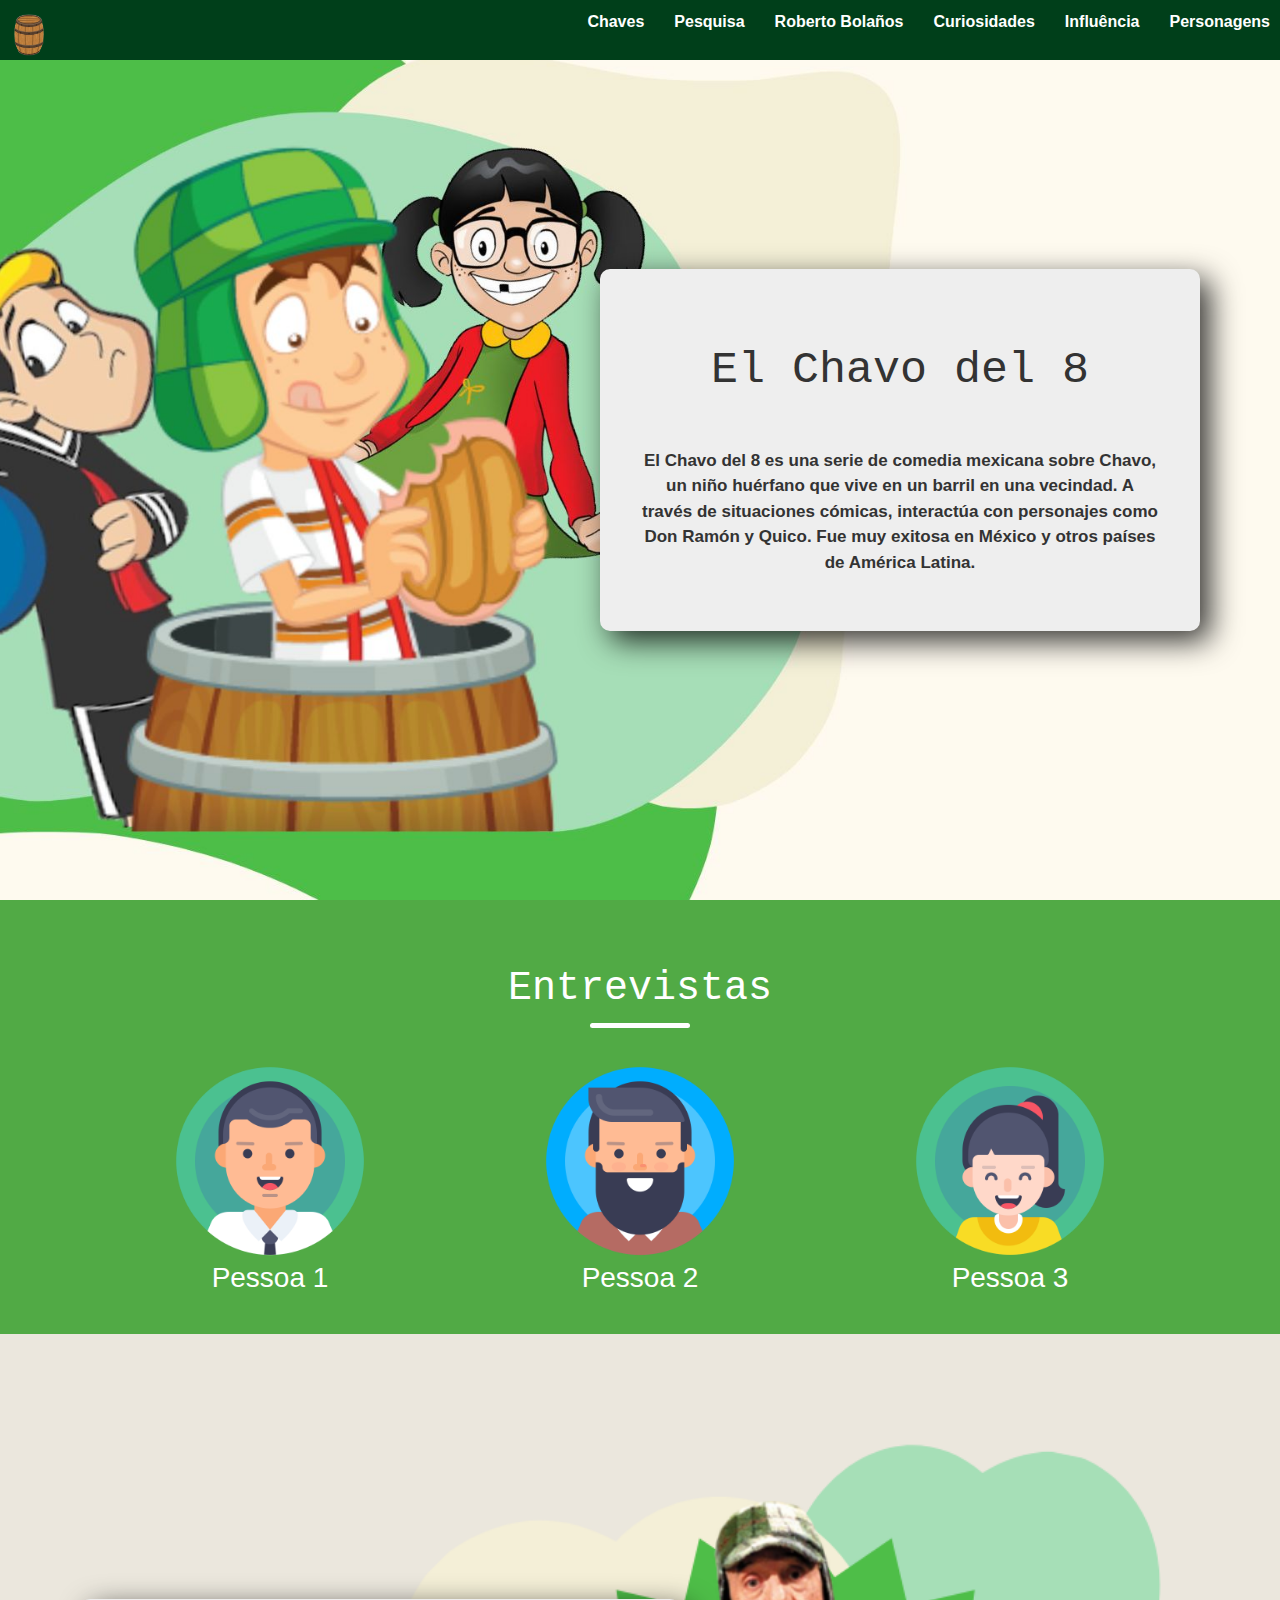
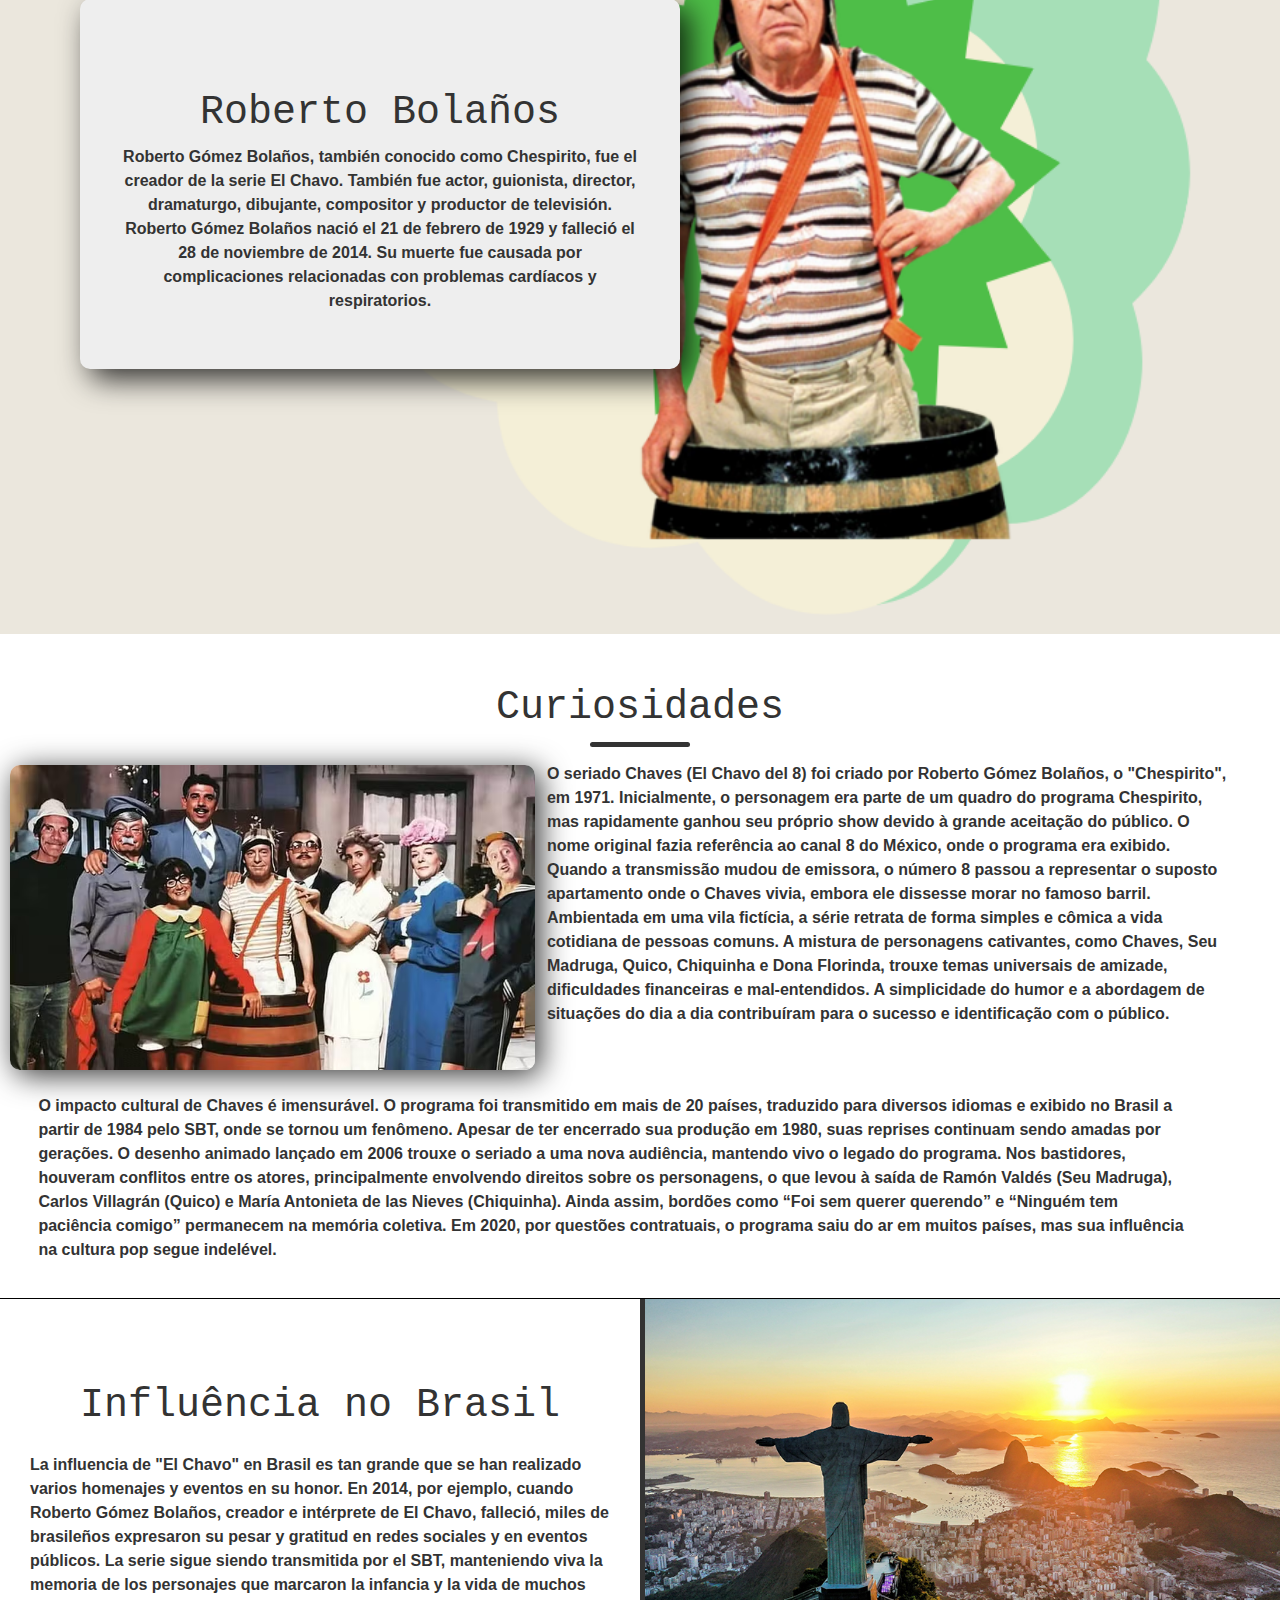
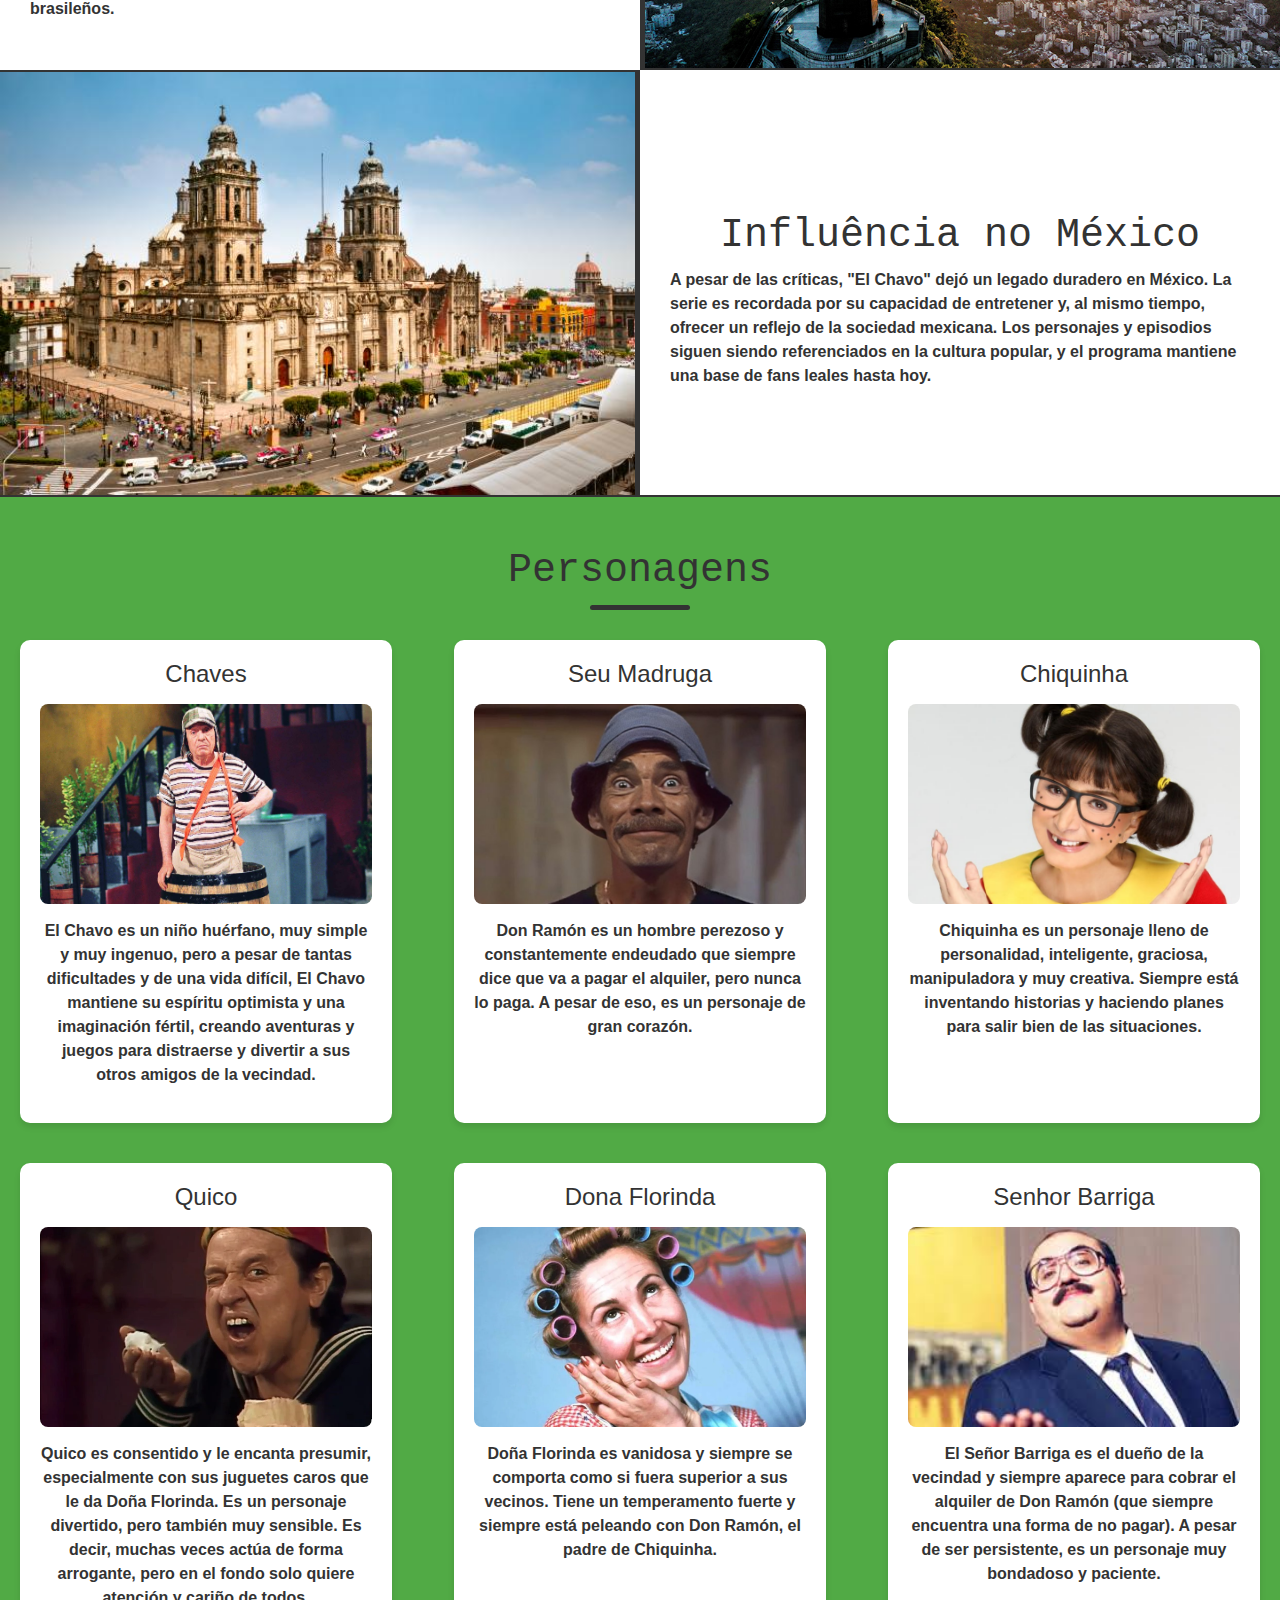
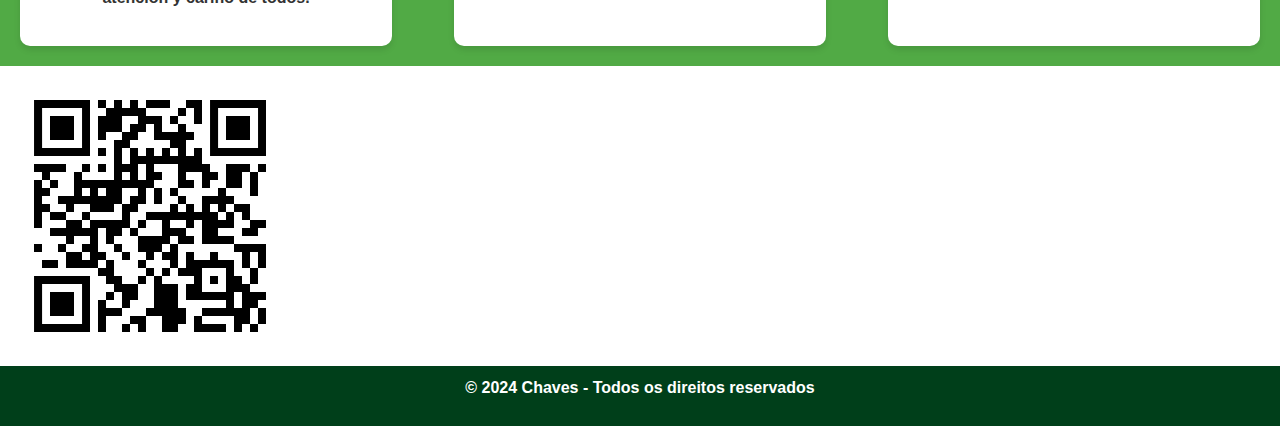
==== commit e57a7da3: "./" ====
--- a/index.html
+++ b/index.html
@@ -9,8 +9,9 @@
   <link href="https://cdn.jsdelivr.net/npm/bootstrap@5.3.3/dist/css/bootstrap.min.css" rel="stylesheet" integrity="sha384-QWTKZyjpPEjISv5WaRU9OFeRpok6YctnYmDr5pNlyT2bRjXh0JMhjY6hW+ALEwIH" crossorigin="anonymous">
     <script src="https://cdn.jsdelivr.net/npm/bootstrap@5.3.3/dist/js/bootstrap.bundle.min.js" integrity="sha384-YvpcrYf0tY3lHB60NNkmXc5s9fDVZLESaAA55NDzOxhy9GkcIdslK1eN7N6jIeHz" crossorigin="anonymous" defer></script>
     <link rel="stylesheet" href="https://cdn.jsdelivr.net/npm/bootstrap-icons@1.11.3/font/bootstrap-icons.min.css">
+    <link rel="icon" type="image/png" href="Site espanhol chaves/img/chapeu.png">
   <title>Chaves</title>
-  <link rel="stylesheet" href="../Site espanhol chaves/style.css">
+  <link rel="stylesheet" href="Site espanhol chaves/style.css">
 </head>
 <body>
   <!-- Header -->
@@ -268,8 +269,12 @@
         </div>
 
     </div>
-
-</section>
+</section>
+
+<div id="qrcode">
+    <img src="Site espanhol chaves/img/frame (1).png" alt="">
+</div>
+
 
   </main>
 
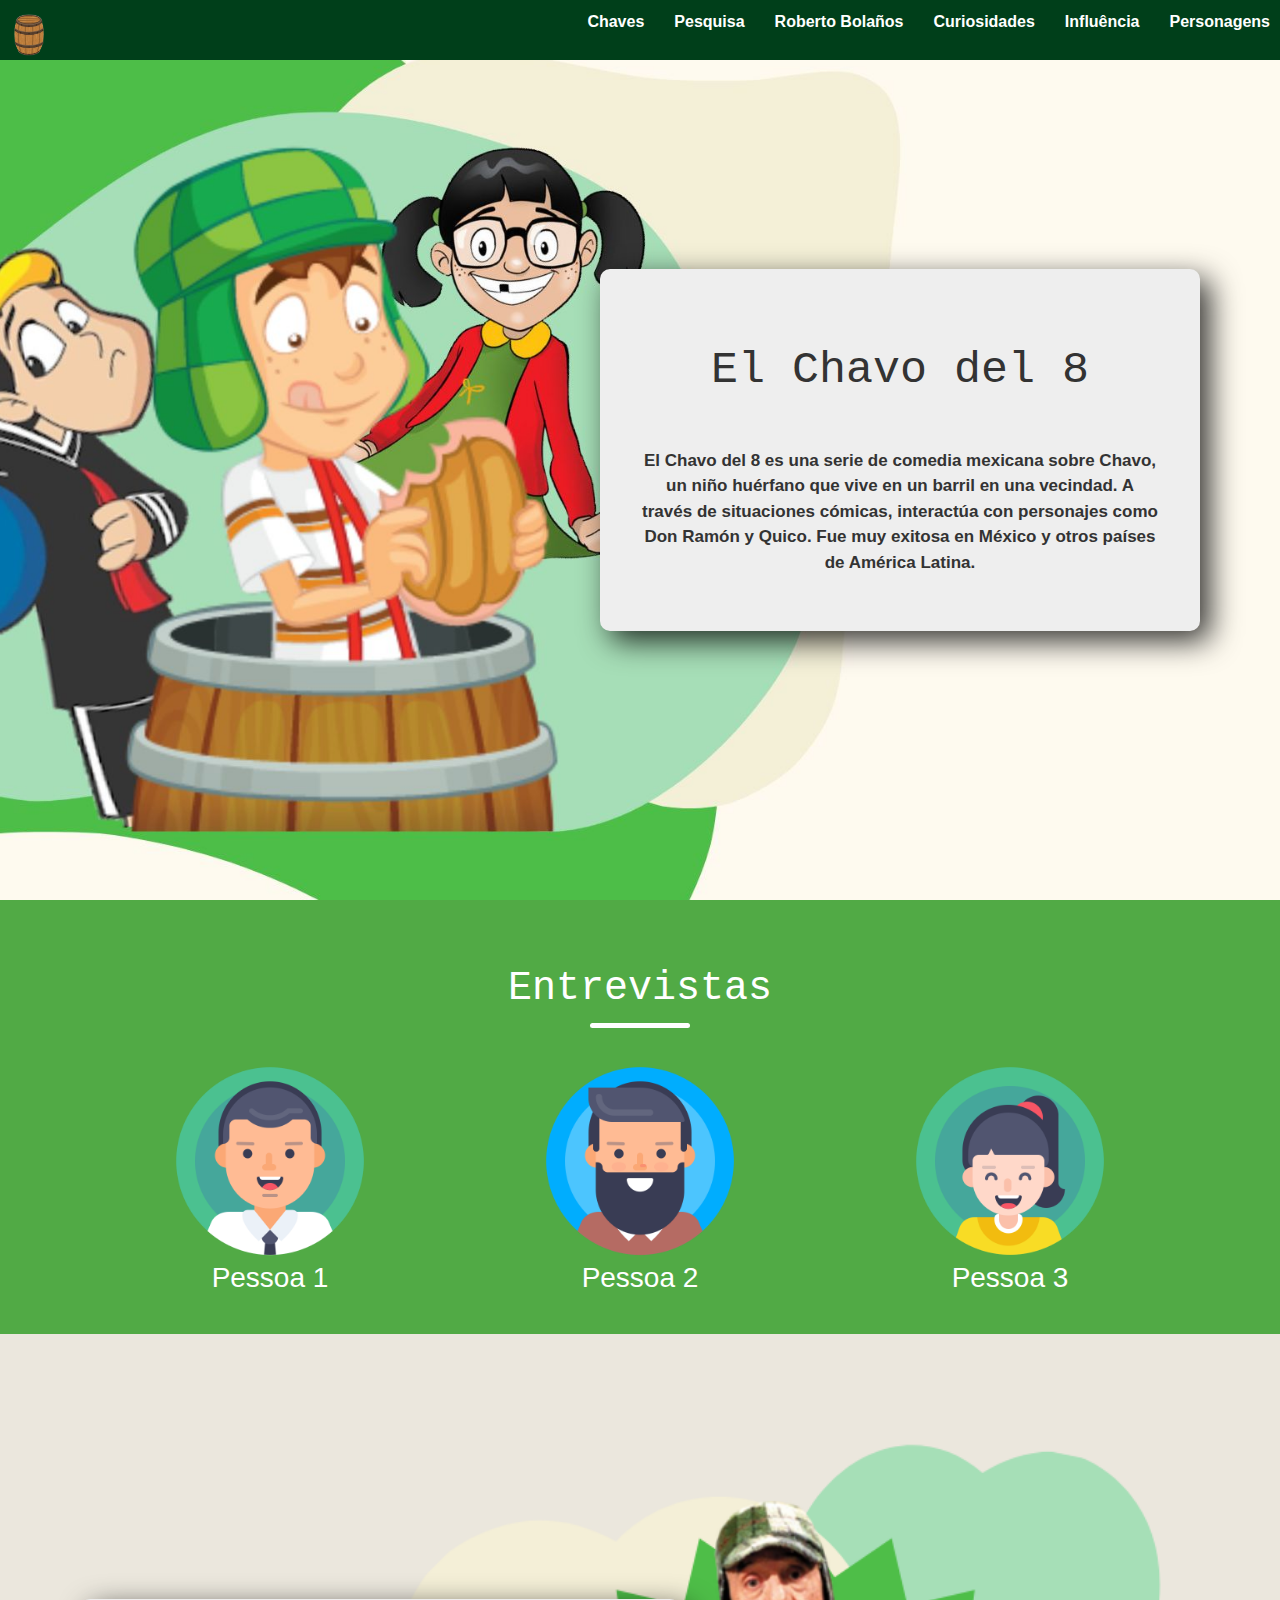
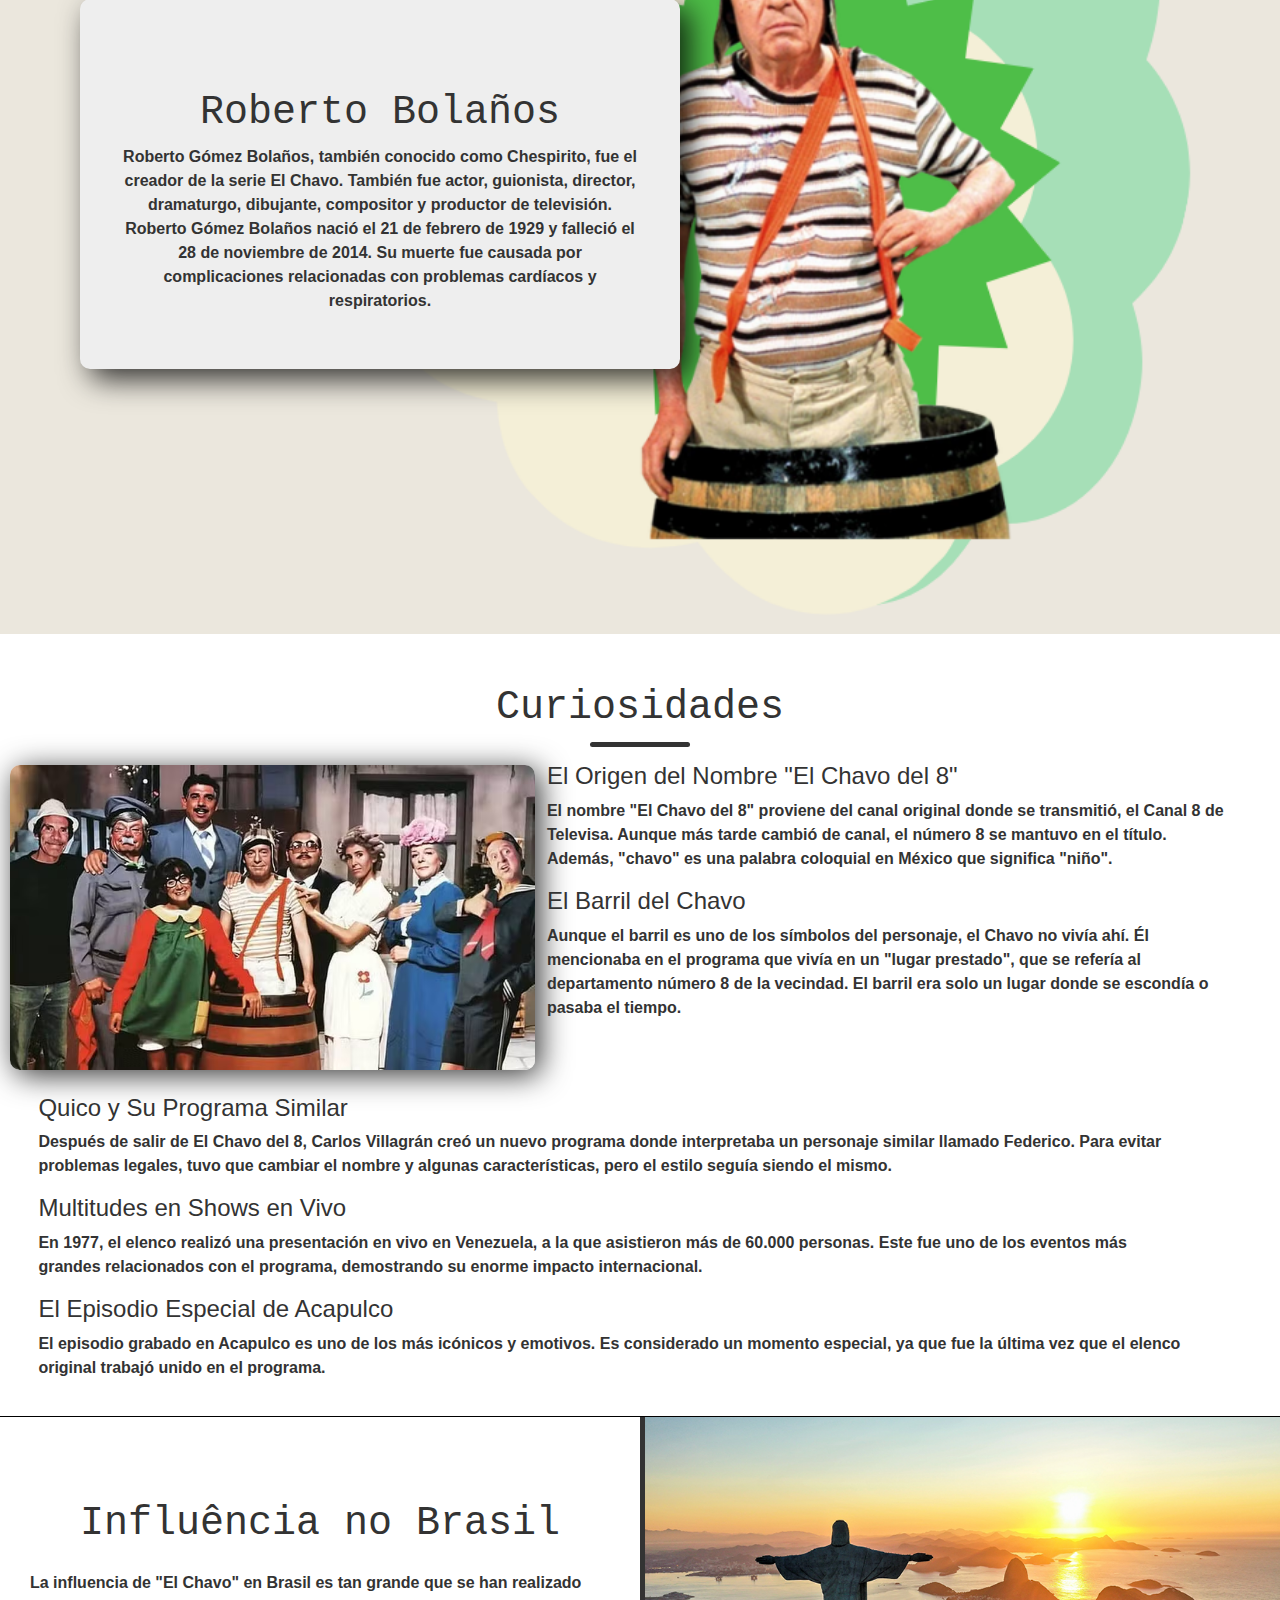
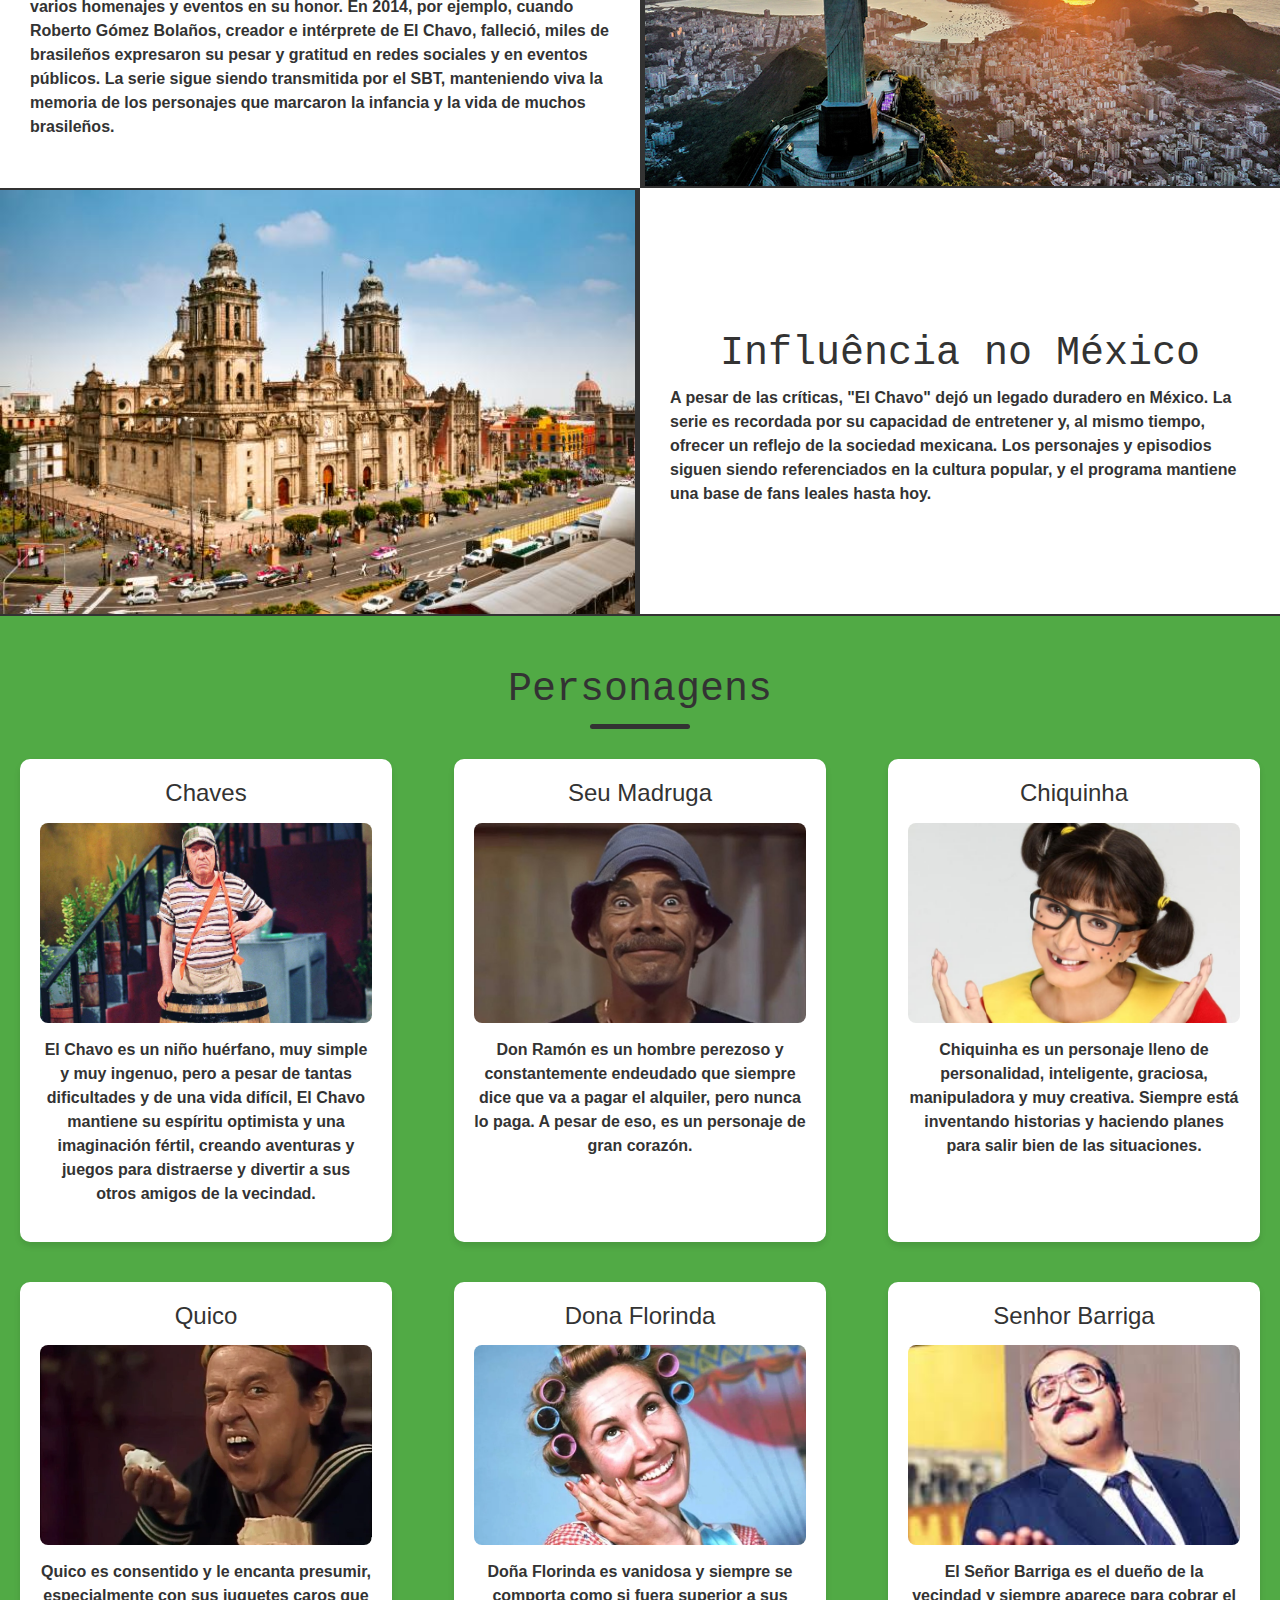
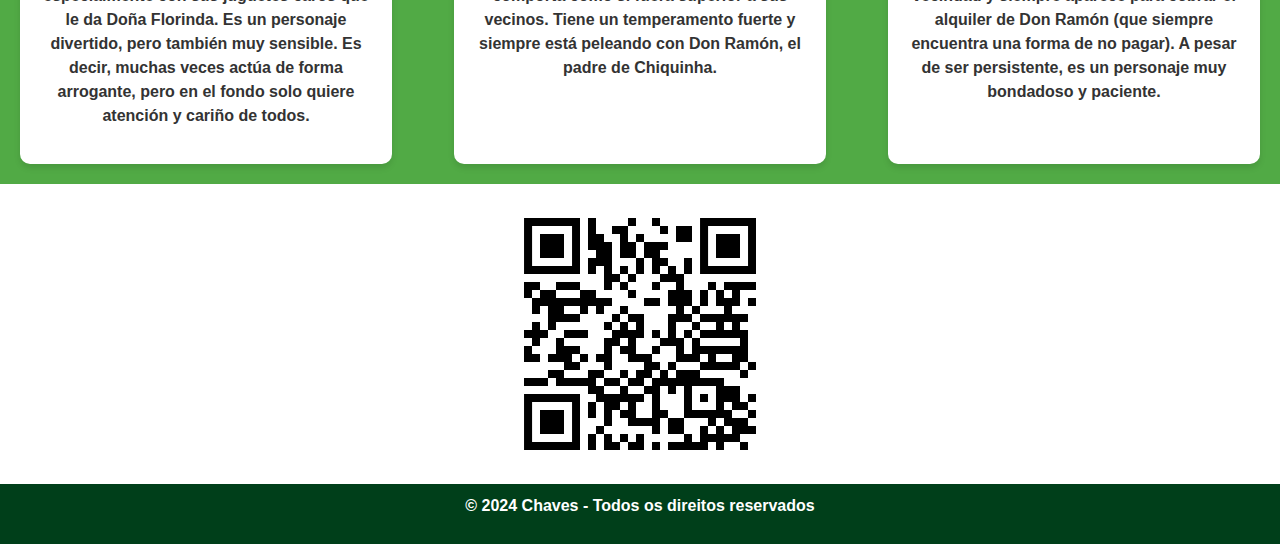
==== commit 1d61cd0a: "./!" ====
--- a/index.html
+++ b/index.html
@@ -140,18 +140,25 @@
         <img src="Site espanhol chaves/img/chavesgrupo.avif" alt="" class="imageCuri"> 
     </div>
     <div class="contentTxt">
-        <p>
-            O seriado Chaves (El Chavo del 8) foi criado por Roberto Gómez Bolaños, o "Chespirito", em 1971. Inicialmente, o personagem era parte de um quadro do programa Chespirito, mas rapidamente ganhou seu próprio show devido à grande aceitação do público. O nome original fazia referência ao canal 8 do México, onde o programa era exibido. Quando a transmissão mudou de emissora, o número 8 passou a representar o suposto apartamento onde o Chaves vivia, embora ele dissesse morar no famoso barril.
-            Ambientada em uma vila fictícia, a série retrata de forma simples e cômica a vida cotidiana de pessoas comuns. A mistura de personagens cativantes, como Chaves, Seu Madruga, Quico, Chiquinha e Dona Florinda, trouxe temas universais de amizade, dificuldades financeiras e mal-entendidos. A simplicidade do humor e a abordagem de situações do dia a dia contribuíram para o sucesso e identificação com o público.
-        </p>
+        <div>
+        <h4>El Origen del Nombre "El Chavo del 8"</h4>
+        <p>El nombre "El Chavo del 8" proviene del canal original donde se transmitió, el Canal 8 de Televisa. Aunque más tarde cambió de canal, el número 8 se mantuvo en el título. Además, "chavo" es una palabra coloquial en México que significa "niño".</p>
+        <h4>El Barril del Chavo</h4>
+        <p>Aunque el barril es uno de los símbolos del personaje, el Chavo no vivía ahí. Él mencionaba en el programa que vivía en un "lugar prestado", que se refería al departamento número 8 de la vecindad. El barril era solo un lugar donde se escondía o pasaba el tiempo.</p>
+        
+    </div>
     </div>
     </div>
     <div class="contentTxt">
-    <p>
-        O impacto cultural de Chaves é imensurável. O programa foi transmitido em mais de 20 países, traduzido para diversos idiomas e exibido no Brasil a partir de 1984 pelo SBT, onde se tornou um fenômeno. Apesar de ter encerrado sua produção em 1980, suas reprises continuam sendo amadas por gerações. O desenho animado lançado em 2006 trouxe o seriado a uma nova audiência, mantendo vivo o legado do programa.
-        Nos bastidores, houveram conflitos entre os atores, principalmente envolvendo direitos sobre os personagens, o que levou à saída de Ramón Valdés (Seu Madruga), Carlos Villagrán (Quico) e María Antonieta de las Nieves (Chiquinha). Ainda assim, bordões como “Foi sem querer querendo” e “Ninguém tem paciência comigo” permanecem na memória coletiva. Em 2020, por questões contratuais, o programa saiu do ar em muitos países, mas sua influência na cultura pop segue indelével.
-    </p>
-   </div>
+        <div>
+        <h4>Quico y Su Programa Similar</h4>
+        <p>Después de salir de El Chavo del 8, Carlos Villagrán creó un nuevo programa donde interpretaba un personaje similar llamado Federico. Para evitar problemas legales, tuvo que cambiar el nombre y algunas características, pero el estilo seguía siendo el mismo.</p>
+        <h4>Multitudes en Shows en Vivo</h4>
+        <p>En 1977, el elenco realizó una presentación en vivo en Venezuela, a la que asistieron más de 60.000 personas. Este fue uno de los eventos más grandes relacionados con el programa, demostrando su enorme impacto internacional.</p>
+        <h4>El Episodio Especial de Acapulco</h4>
+        <p>El episodio grabado en Acapulco es uno de los más icónicos y emotivos. Es considerado un momento especial, ya que fue la última vez que el elenco original trabajó unido en el programa.</p>
+    </div>
+    </div>
 </div>
 
    <!--InfluÊNCIAS-->
@@ -272,7 +279,7 @@
 </section>
 
 <div id="qrcode">
-    <img src="Site espanhol chaves/img/frame (1).png" alt="">
+    <img src="Site espanhol chaves/img/frame (2).png" alt="">
 </div>
 
 
--- a/Site espanhol chaves/style.css
+++ b/Site espanhol chaves/style.css
@@ -30,7 +30,7 @@
 
     #Menu{
     display: flex;
-    background-color: #333;
+    background-color: #003f1a;
     position: fixed;
     z-index: 5;
     width: 100%;
@@ -41,7 +41,6 @@
     list-style: none;
     height: 100%;
     display: flex;
-    gap: 30px;
     flex-direction: column;
     width: 100%;
     align-items: center;
@@ -50,6 +49,7 @@
 
   #Menu nav a {
     color: #fff;
+    font-size: large;
     text-decoration: none;
   }
 
@@ -217,19 +217,6 @@
     padding-bottom: 25px;
 }
 
-.pessoas a {
-    text-decoration: none;
-    color: white;
-    padding-bottom: 25px;
-}
-
-.pessoas a:hover {
-    text-decoration: none;
-    color: var(--verdeclaro);
-    font-size: 30px;
-    transition: 0.3s;
-
-}
 
 h2 {
     text-align: center;
@@ -285,18 +272,6 @@
     background-color: white;
 }
 
-.pessoas a {
-    text-decoration: none;
-    color: white;
-    padding-bottom: 25px;
-}
-
-.pessoas a:hover {
-    text-decoration: none;
-    color: var(--verdeclaro);
-    font-size: 30px;
-    transition: 0.3s;
-}
 
 .pessoas .image-pessoa {
     height: 200px;
@@ -380,7 +355,7 @@
     width: 100%;
 }
 
-.contentTxt > p{
+.contentTxt > div {
     margin-top: 1%;
     margin-left: 3%;
     width: 90%;
@@ -578,6 +553,9 @@
 
   /*====================*/
   
+  #qrcode{
+    text-align: center;
+  }
   
   footer {
     background-color: #003f1a;
@@ -690,6 +668,7 @@
 #displaycurio{
     display: block;
 }
+
 }
 
 @media (max-width: 480px) {
@@ -698,6 +677,7 @@
     }
 
     .texto-sobre-imagem {
+        margin: 5%;
         padding: 10px;
     }
 
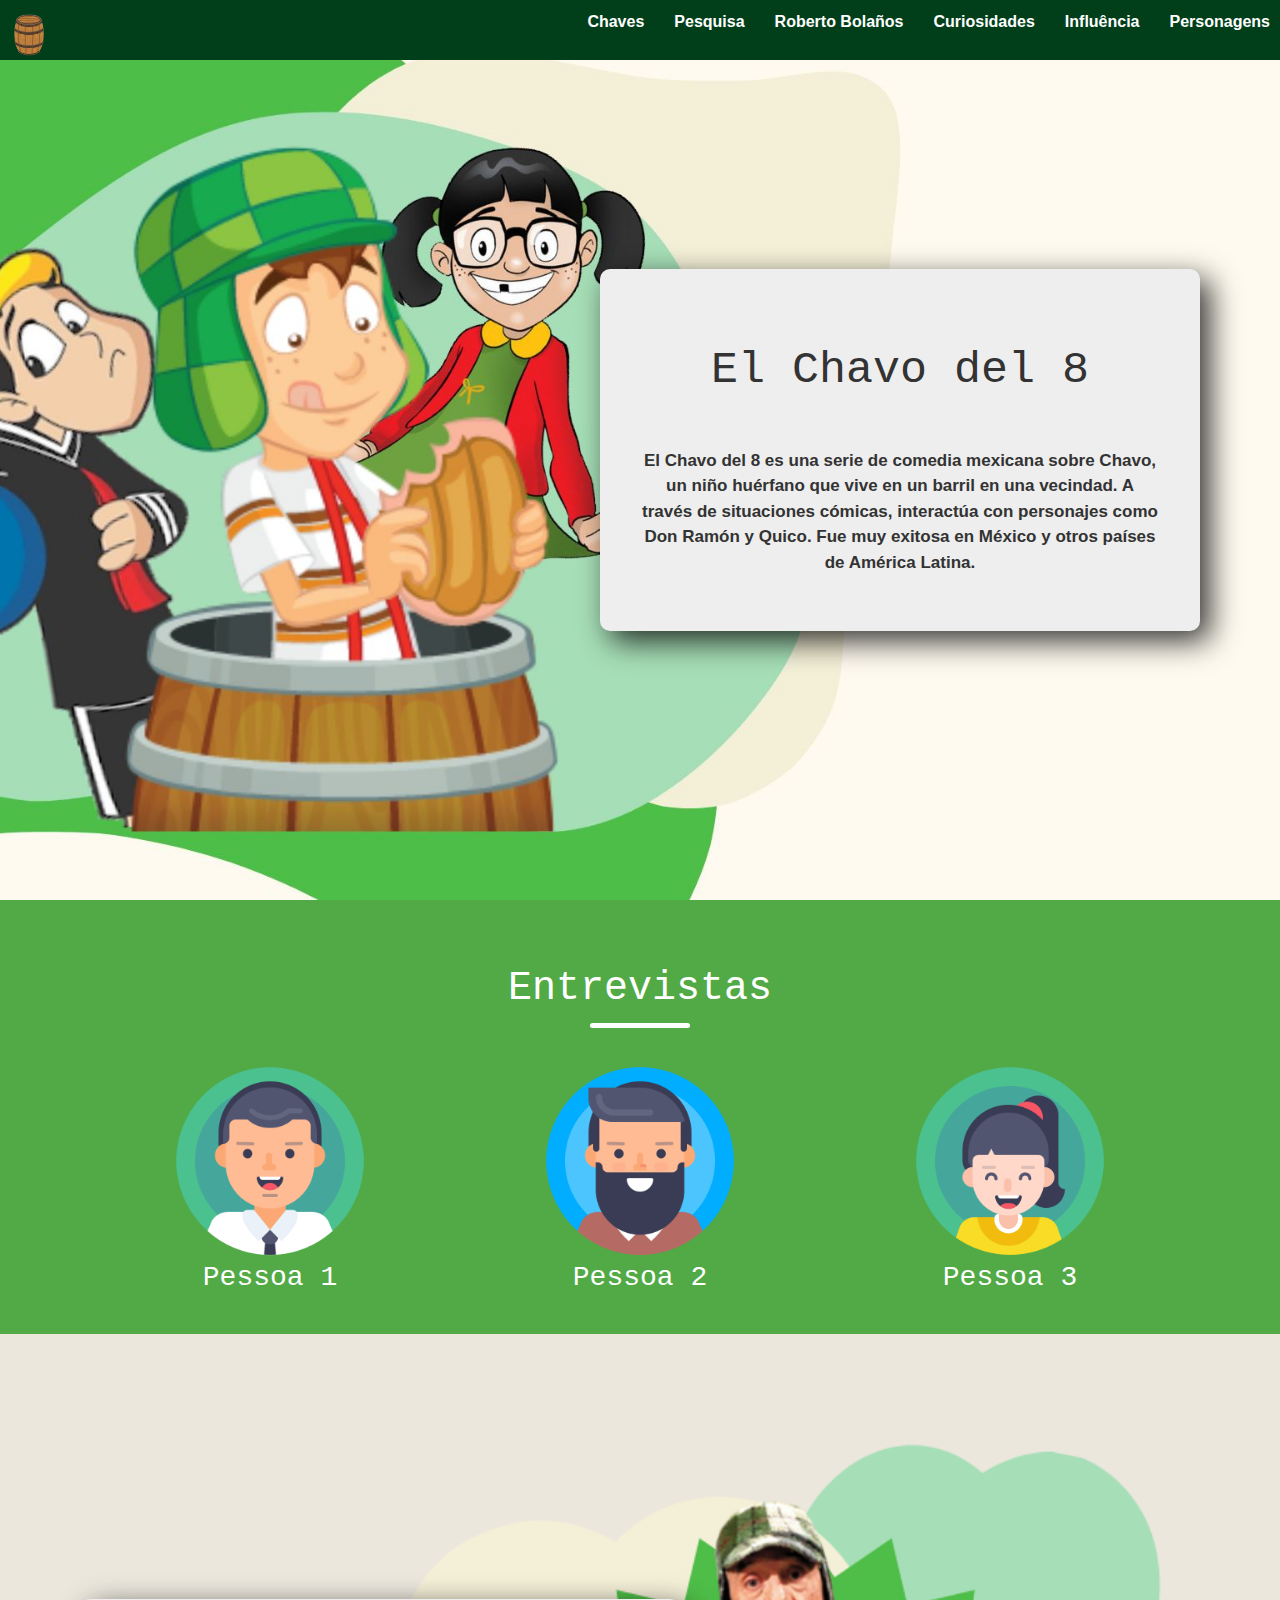
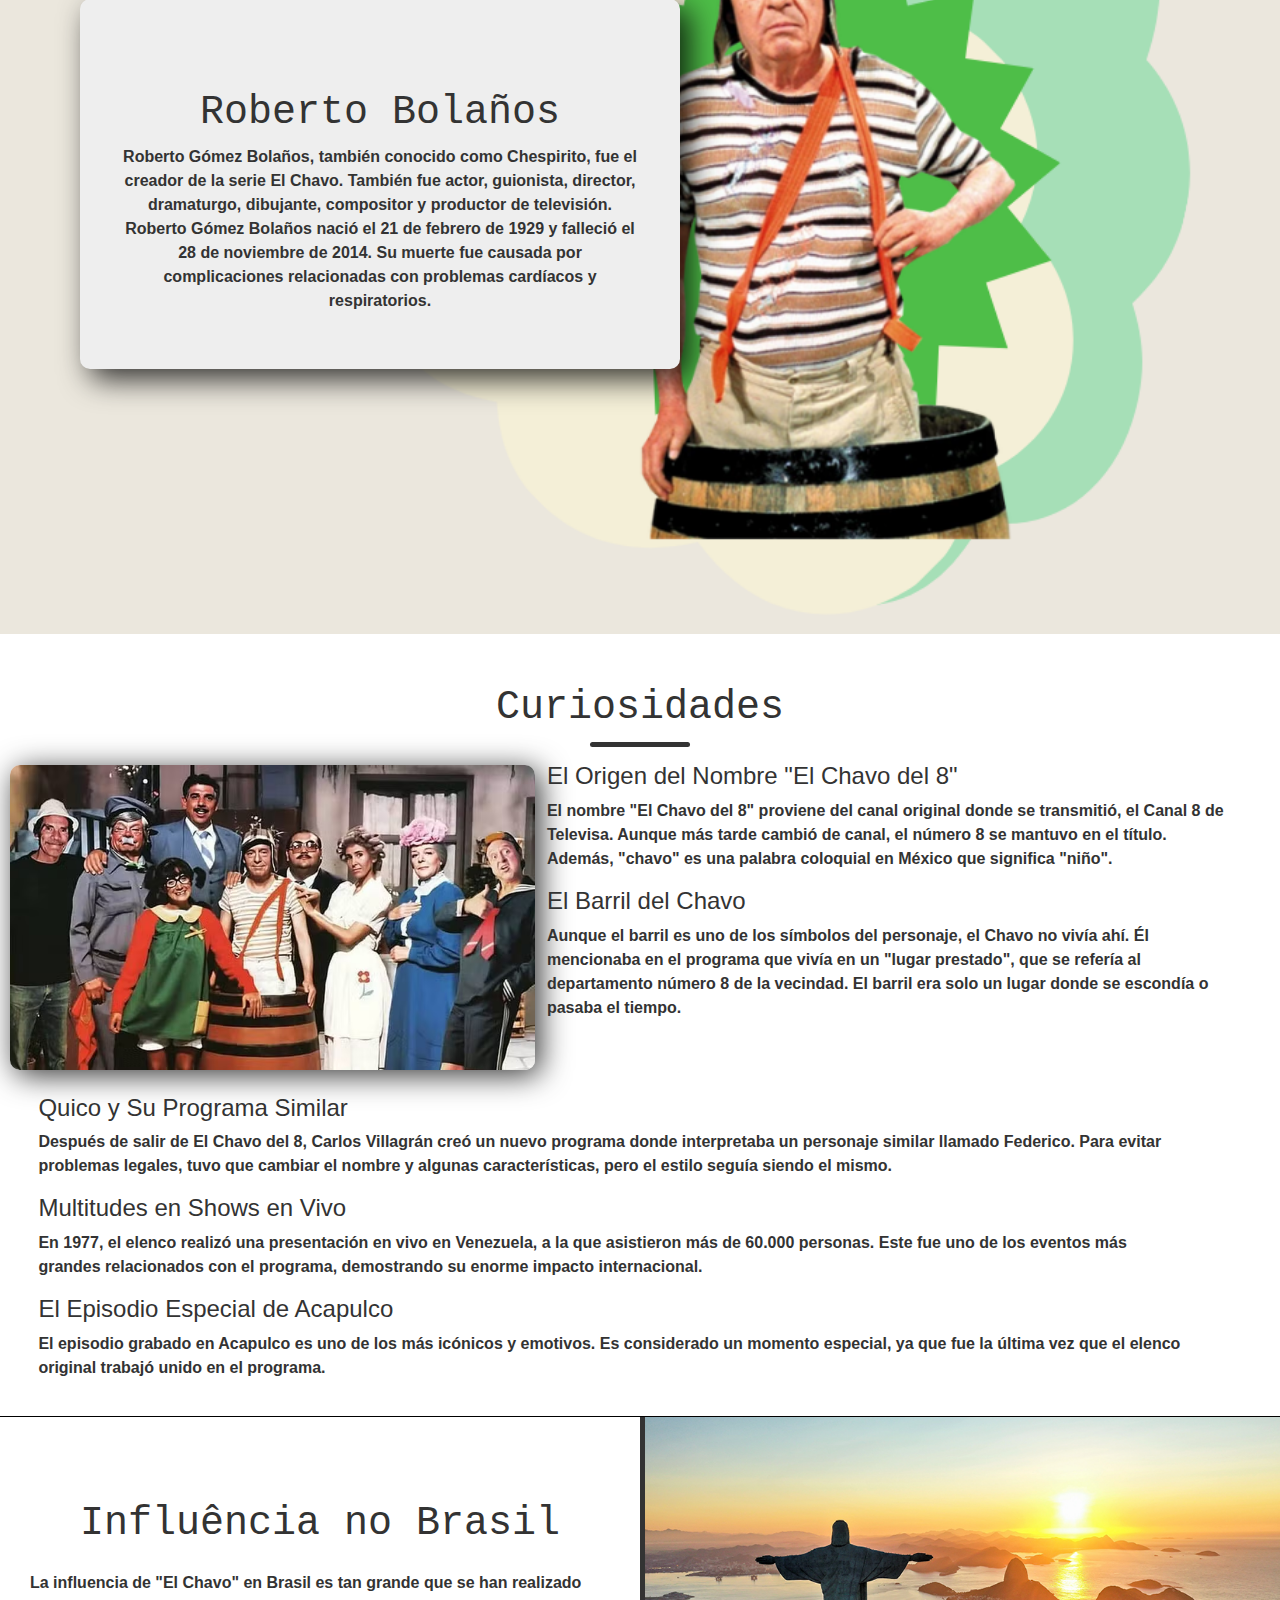
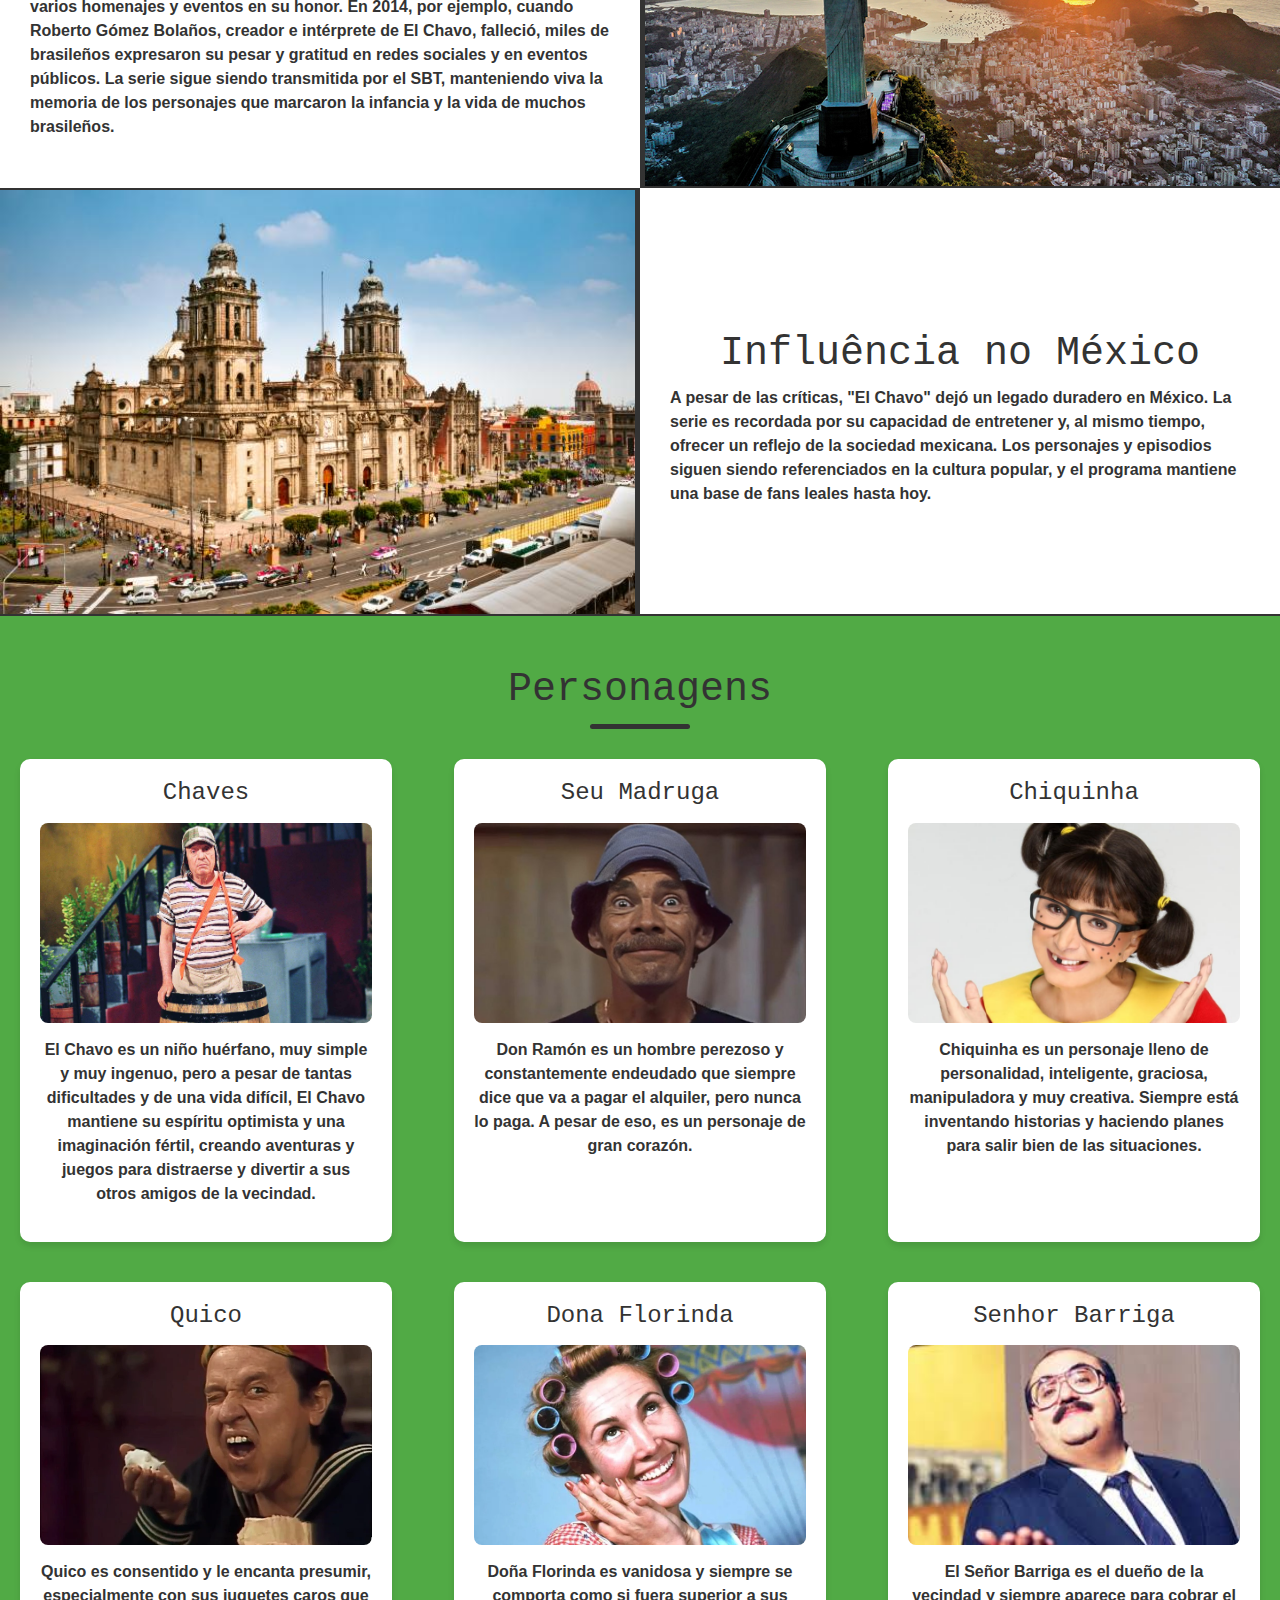
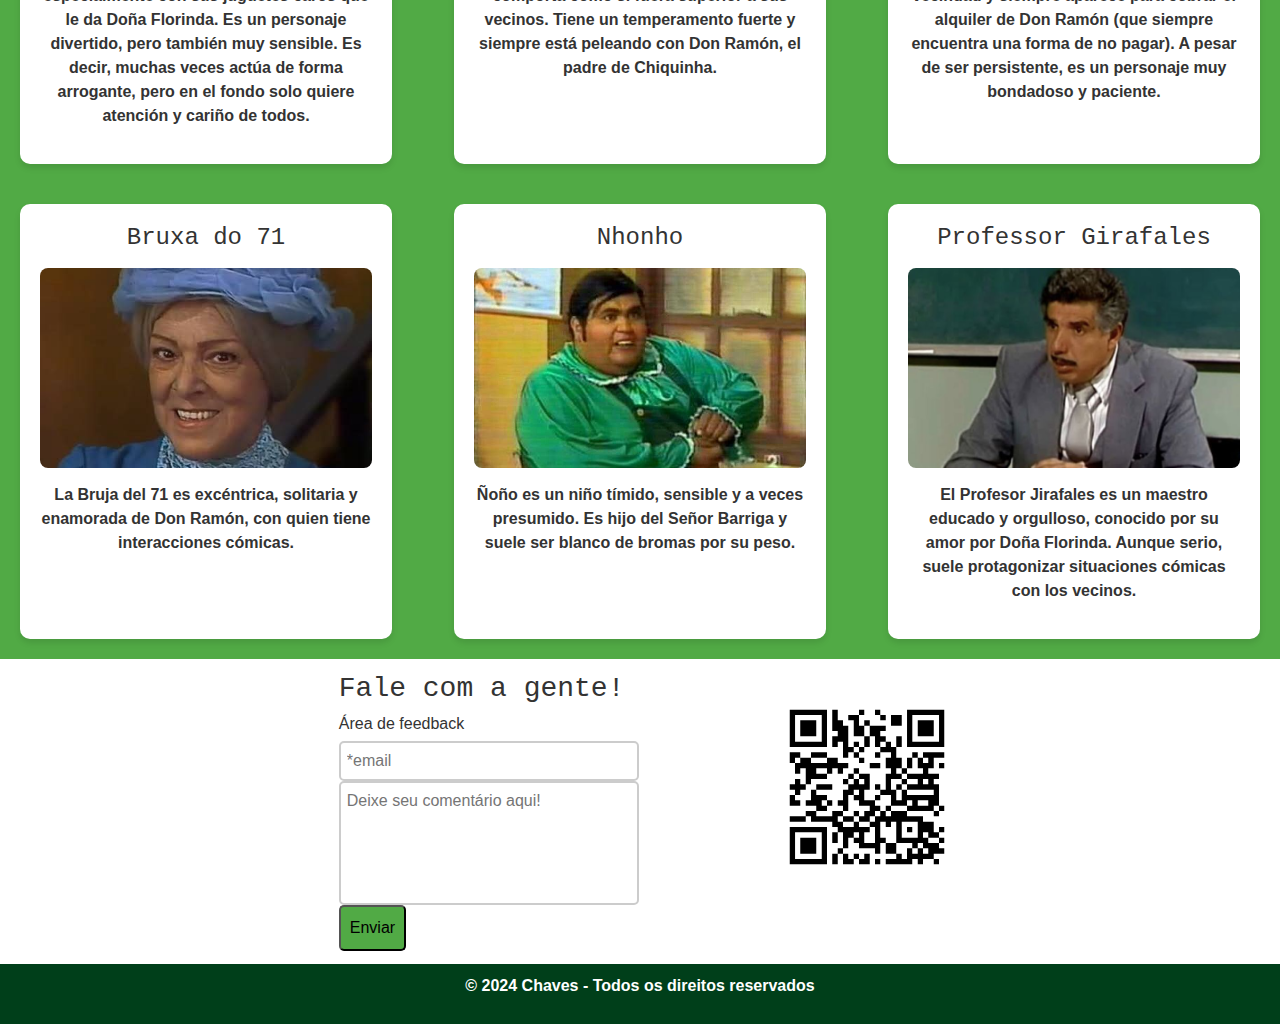
==== commit d6c42bd5: "mudei TUDO" ====
--- a/index.html
+++ b/index.html
@@ -278,9 +278,45 @@
     </div>
 </section>
 
-<div id="qrcode">
-    <img src="Site espanhol chaves/img/frame (2).png" alt="">
-</div>
+<section class="cartoes2">
+
+    <div class="cartoestotal2">
+
+        <div class="cartao">
+            <h3>Bruxa do 71</h3>
+            <img src="Site espanhol chaves/img/bruxado71.jpg" alt="Quico">
+            <p>La Bruja del 71 es excéntrica, solitaria y enamorada de Don Ramón, con quien tiene interacciones cómicas.</p>
+        </div>
+
+        <div class="cartao">
+            <h3>Nhonho</h3>
+            <img src="Site espanhol chaves/img/nhonho.jpg" alt="Dona-florinda">
+            <p>Ñoño es un niño tímido, sensible y a veces presumido. Es hijo del Señor Barriga y suele ser blanco de bromas por su peso.</p>
+        </div>
+
+        <div class="cartao">
+            <h3>Professor Girafales</h3>
+            <img src="Site espanhol chaves/img/professor.jpg" alt="Sr-Barriga">
+            <p>El Profesor Jirafales es un maestro educado y orgulloso, conocido por su amor por Doña Florinda. Aunque serio, suele protagonizar situaciones cómicas con los vecinos.</p>
+        </div>
+
+    </div>
+</section>
+
+<section id="feedback">
+    <div class="fback">
+        <div class="feed" id="formulario">
+            <h3>Fale com a gente!</h3>
+            <h6>Área de feedback</h6>
+            <input type="email" id="email" placeholder="*email">
+            <input type="text" id="feedbac" placeholder="Deixe seu comentário aqui!">
+            <button>Enviar</button>
+        </div>
+        <div id="QRcode">
+            <img src="Site espanhol chaves/img/frame (3).png" id="QRcode" alt="">
+        </div>
+    </div>
+</section>
 
 
   </main>
--- a/Site espanhol chaves/style.css
+++ b/Site espanhol chaves/style.css
@@ -13,7 +13,7 @@
     color: #333;
   }
 
-  h2 {
+  h2, h3{
     font-family: Lucida, monospace;
   }
   .overFlow{
@@ -487,8 +487,6 @@
     color: #333;
 }
 
-
-
 .cartoes2 {
     padding: 20px;
     display: flex;
@@ -551,10 +549,60 @@
  }
 
 
-  /*====================*/
-  
-  #qrcode{
-    text-align: center;
+  /*=========feedback===========*/
+  
+  .fback{
+    width: 100%;
+    height: min-content;
+    display: flex;
+    justify-content: center;
+    margin: 1%;
+    /*border: 10px solid black;*/
+  }
+
+  #formulario{
+    display: flex;
+    flex-direction: column;
+    align-items: baseline;
+    margin-right: 10%;
+  }
+
+  #formulario button{
+    padding: 3%;
+    background-color: #51aa45;
+    border-radius: 5px;
+  }
+
+  #Nombre {
+    width: 300px;
+    font-size: 16px;
+    padding: 2%;
+    border: 2px solid #ccc;
+    border-radius: 5px;
+  }
+
+  #email {
+    width: 300px;
+    font-size: 16px;
+    padding: 2%;
+    border: 2px solid #ccc;
+    border-radius: 5px;
+  }
+
+  #feedbac {
+    width: 300px;
+    font-size: 16px;
+    padding: 2% 2% 30% 2%;
+    border: 2px solid #ccc;
+    border-radius: 5px;
+  }
+
+  #QRcode{
+    display: flex;
+    justify-content: center;
+    width: 200px;
+    height:200px;
+    margin-top: 1%;
   }
   
   footer {
@@ -562,6 +610,30 @@
     color: #fff;
     padding: 10px;
     text-align: center;
+  }
+
+  /* Area de personagens */
+  #perso {
+    background-color: #51aa45;
+    padding-top: 5%;
+  }
+
+  #perso div{
+    display: flex;
+  }
+
+  #perso div > img{
+    height: 500px;
+    width: auto;
+  }
+
+  .madruga{
+    background-color: #ccc;
+  }
+
+  .chaves{
+    color: white;
+    background-color: #51aa45;
   }
 
   /* Media Queries para Responsividade */
